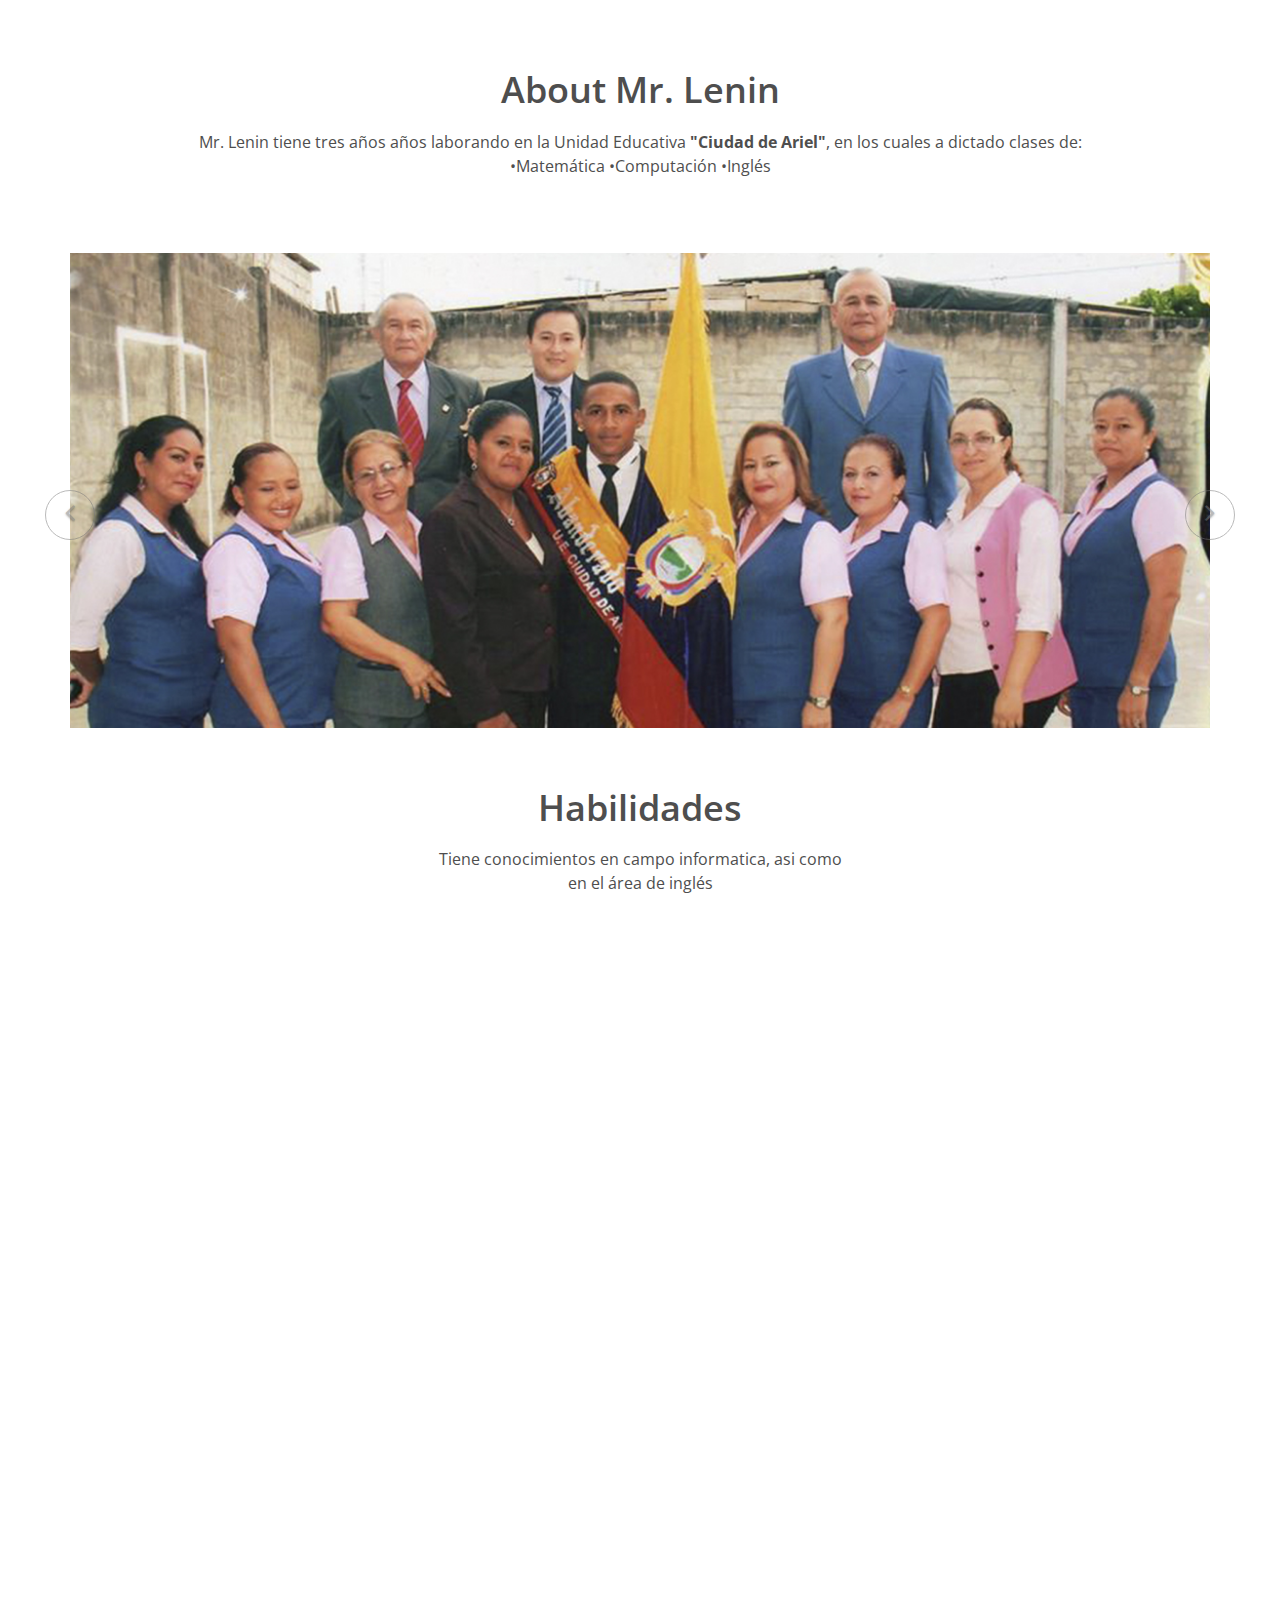
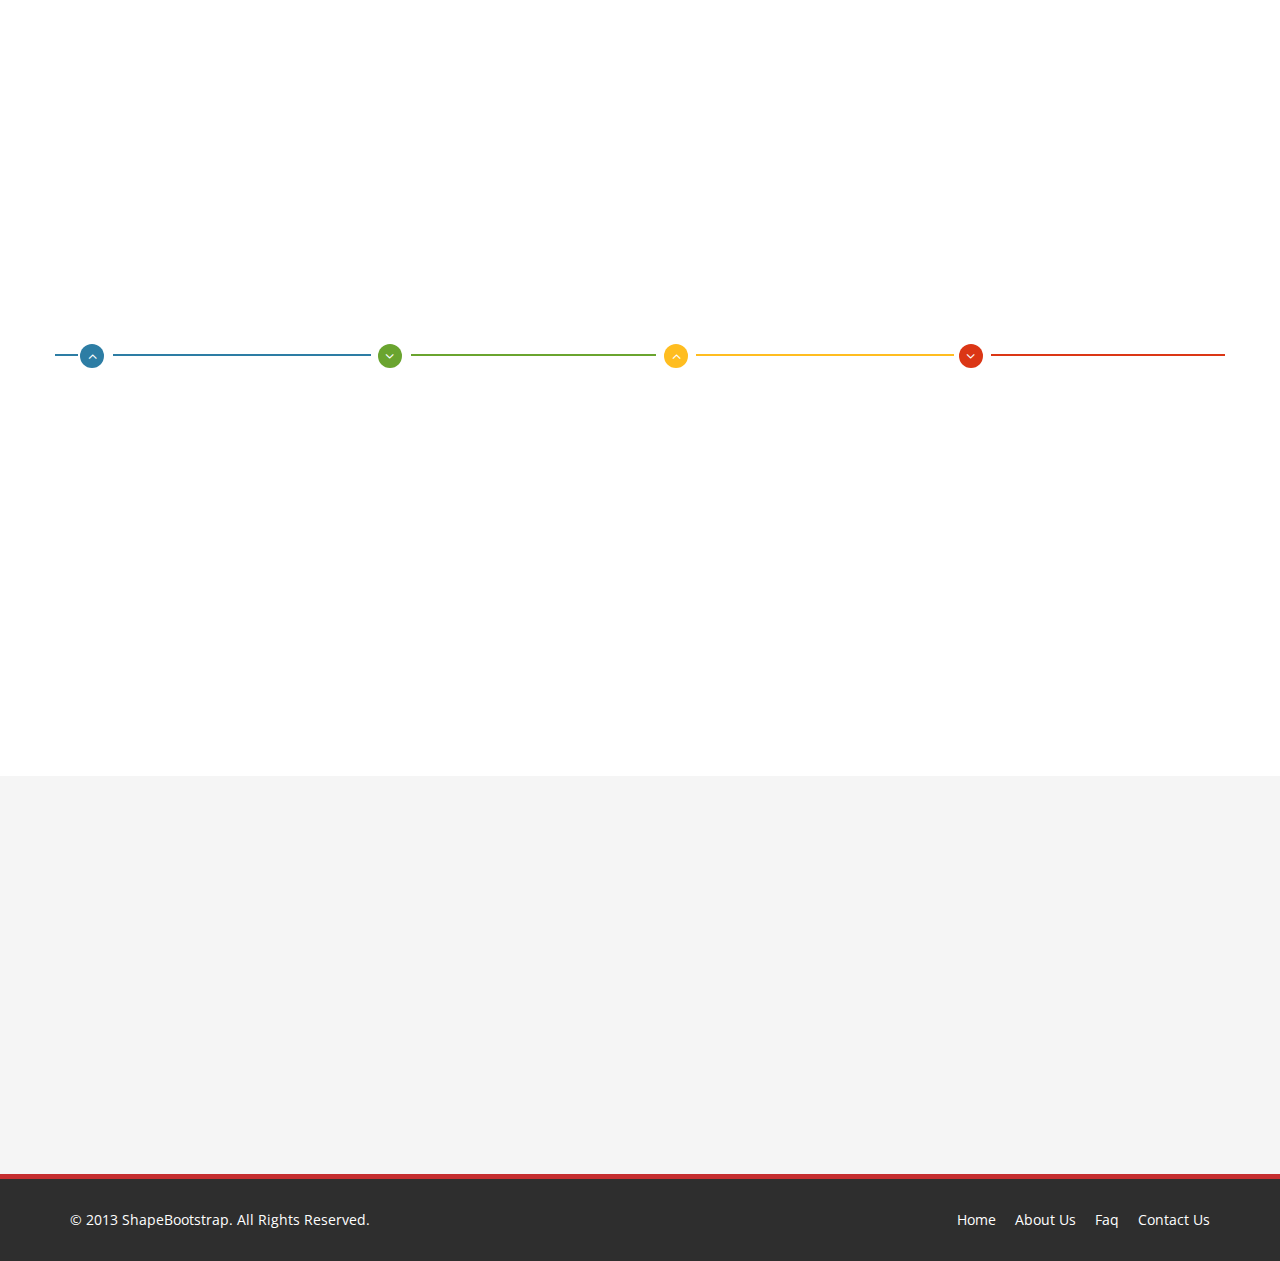
==== about-us - copia.html @ f40ecd1c "about me" ====
<!DOCTYPE html>
<html lang="en">
<head>
    <meta charset="utf-8">
    <meta name="viewport" content="width=device-width, initial-scale=1.0">
    <meta name="description" content="">
    <meta name="author" content="">
    <title>About Us | Corlate</title>
	
	<!-- core CSS -->
    <link href="css/bootstrap.min.css" rel="stylesheet">
    <link href="css/font-awesome.min.css" rel="stylesheet">
    <link href="css/prettyPhoto.css" rel="stylesheet">
    <link href="css/animate.min.css" rel="stylesheet">
	<link href="css/main.css" rel="stylesheet">
    <link href="css/responsive.css" rel="stylesheet">
	
    <!--[if lt IE 9]>
    <script src="js/html5shiv.js"></script>
    <script src="js/respond.min.js"></script>
    <![endif]-->       
    <link rel="shortcut icon" href="images/ico/favicon.ico">
    <link rel="apple-touch-icon-precomposed" sizes="144x144" href="images/ico/apple-touch-icon-144-precomposed.png">
    <link rel="apple-touch-icon-precomposed" sizes="114x114" href="images/ico/apple-touch-icon-114-precomposed.png">
    <link rel="apple-touch-icon-precomposed" sizes="72x72" href="images/ico/apple-touch-icon-72-precomposed.png">
    <link rel="apple-touch-icon-precomposed" href="images/ico/apple-touch-icon-57-precomposed.png">
</head><!--/head-->

<body>

    <header id="header">
        
	</header><!--/header-->

    <section id="about-us">
        <div class="container">
			<div class="center wow fadeInDown">
				<h2>About Mr. Lenin</h2>
				<p class="lead">Mr. Lenin tiene tres años años laborando en la Unidad Educativa <b>"Ciudad de Ariel"</b>, en los cuales a dictado clases de:  <br> •Matemática   •Computación   •Inglés </p>  
			</div>
			
			<!-- about us slider -->
			<div id="about-slider">
				<div id="carousel-slider" class="carousel slide" data-ride="carousel">
					<!-- Indicators -->
				  	<ol class="carousel-indicators visible-xs">
					    <li data-target="#carousel-slider" data-slide-to="0" class="active"></li>
					    <li data-target="#carousel-slider" data-slide-to="1"></li>
					    <li data-target="#carousel-slider" data-slide-to="2"></li>
				  	</ol>

					<div class="carousel-inner">
						<div class="item active">
							<img src="images/ariel1.jpg" class="img-responsive" alt=""> 
					   </div>
					   <div class="item">
							<img src="images/ariel2.jpg" class="img-responsive" alt=""> 
					   </div> 
					   <div class="item">
							<img src="images/ariel3.jpg" class="img-responsive" alt=""> 
					   </div> 
					</div>
					
					<a class="left carousel-control hidden-xs" href="#carousel-slider" data-slide="prev">
						<i class="fa fa-angle-left"></i> 
					</a>
					
					<a class=" right carousel-control hidden-xs"href="#carousel-slider" data-slide="next">
						<i class="fa fa-angle-right"></i> 
					</a>
				</div> <!--/#carousel-slider-->
			</div><!--/#about-slider-->
			
			
			<!-- habilidades -->
			<div class="skill-wrap clearfix">
			
				<div class="center wow fadeInDown">
					<h2>Habilidades</h2>
					<p class="lead">Tiene conocimientos en campo informatica, asi como  <br> en el área de inglés</p>
				</div>
				
				<div class="row">
		
					<div class="col-sm-3">
						<div class="sinlge-skill wow fadeInDown" data-wow-duration="1000ms" data-wow-delay="300ms">
							<div class="joomla-skill">                                   
								<p><em>70%</em></p>
								<p>Programación</p>
							</div>
						</div>
					</div>
					
					 <div class="col-sm-3">
						<div class="sinlge-skill wow fadeInDown" data-wow-duration="1000ms" data-wow-delay="600ms">
							<div class="html-skill">                                  
								<p><em>85%</em></p>
								<p>Inglés Basíco</p>
							</div>
						</div>
					</div>
					
					<div class="col-sm-3">
						<div class="sinlge-skill wow fadeInDown" data-wow-duration="1000ms" data-wow-delay="900ms">
							<div class="css-skill">                                    
								<p><em>60%</em></p>
								<p>CSS</p>
							</div>
						</div>
					</div>
					
					 <div class="col-sm-3">
						<div class="sinlge-skill wow fadeInDown" data-wow-duration="1000ms" data-wow-delay="1200ms">
							<div class="wp-skill">
								<p><em>80%</em></p>
								<p>Office</p>                                     
							</div>
						</div>
					</div>
					
				</div>
	
            </div><!--/.our-skill-->
			

			<!-- our-team -->
			<div class="team">
				<div class="center wow fadeInDown">
					<h2>Estudios Realizados</h2>
					<p class="lead">La primaria la culmino en la escuela fiscal, "Nidia Jaramillo" <br> Los estudios de  secundaria los termino en el colegio particular "Monseñor Hugolino de Ostia"</p><br> ademas..
				</div>

				<div class="row clearfix">
					<div class="col-md-4 col-sm-6">	
						<div class="single-profile-top wow fadeInDown" data-wow-duration="1000ms" data-wow-delay="300ms">
							<div class="media">
								<div class="pull-left">
									<a href="http://www.espol.edu.ec/" target="_blank"><img class="media-object" src="images/logo-espol.png" alt=""></a>
								</div>
								<div class="media-body">
									<h4>Estudia </h4>
									<h5>Licenciatura en Sistemas de la Informacion</h5>
									<ul class="tag clearfix">
										<li class="btn"><a href="http://www.espol.edu.ec/" target="_blank">Web</a></li>										
									</ul>
								</div>
							</div><!--/.media -->
							<p>El Ranking Quacquarelli Symonds (QS), califica a la ESPOL entre las Mejores Universidades de América Latina. </p><p>Webometrics en el 2013, ubica a la Espol en el Primer Lugar del Ranking de Universidades Ecuatorianas. En la publicación de Febrero del 2014, se ratifica la ESPOL liderando con el Primer Lugar en dicho Ranking.</p>
						</div>
					</div><!--/.col-lg-4 -->
					
					
					<div class="col-md-4 col-sm-6 col-md-offset-2">	
						<div class="single-profile-top wow fadeInDown" data-wow-duration="1000ms" data-wow-delay="300ms">
							<div class="media">
								<div class="pull-left">
									<a href="http://www.espe.edu.ec/portal/portal/main.do?sectionCode=118" target="_blank"><img class="media-object" src="images/espe.png" alt=""></a>
								</div>
								<div class="media-body">
									<h4>Curso en:</h4>
									<h5>ESPE</h5>
									<ul class="tag clearfix">
										<li class="btn"><a href="http://www.espe.edu.ec/portal/portal/main.do?sectionCode=118" target="_blank">Web</a></li>
										
									</ul>
									
								</div>
							</div><!--/.media -->
							<p>Obteniendo un certificado de AUXILIAR EN COMPUTACIÓN.</p> <p>La Universidad de las Fuerzas Armadas - ESPE (antes llamada Escuela Politécnica del Ejercito) es uno de los Centros de Educación Superior más prestigiosos del Ecuador, el Consejo Nacional de Evaluación y Acreditación de la Educación Superior del Ecuador (CONEA)</p>
						</div>
					</div><!--/.col-lg-4 -->					
				</div> <!--/.row -->
				<div class="row team-bar">
					<div class="first-one-arrow hidden-xs">
						<hr>
					</div>
					<div class="first-arrow hidden-xs">
						<hr> <i class="fa fa-angle-up"></i>
					</div>
					<div class="second-arrow hidden-xs">
						<hr> <i class="fa fa-angle-down"></i>
					</div>
					<div class="third-arrow hidden-xs">
						<hr> <i class="fa fa-angle-up"></i>
					</div>
					<div class="fourth-arrow hidden-xs">
						<hr> <i class="fa fa-angle-down"></i>
					</div>
				</div> <!--skill_border-->       

				<div class="row clearfix">   
					<div class="col-md-4 col-sm-6 col-md-offset-2">	
						<div class="single-profile-bottom wow fadeInUp" data-wow-duration="1000ms" data-wow-delay="600ms">
							<div class="media">
								<div class="pull-left">
									<a href="https://www.facebook.com/pages/CELC-Computer-and-English-Learning-Courses/1623794451178249?fref=ts" target="_blank"><img class="media-object" src="images/celc.jpg" alt=""></a>
								</div>

								<div class="media-body">
									<h4>Curso en:</h4>
									<h5>CELC</h5>								
									<ul class="social_icons">
										<li><a href="https://www.facebook.com/pages/CELC-Computer-and-English-Learning-Courses/1623794451178249?fref=ts" target="_blank"><i class="fa fa-facebook"></i></a></li>
									</ul>
								</div>
							</div><!--/.media -->
							<p>Obteniendo un certificado de AUXILIAR TÉCNICO EN COMPUTACIÓN..</p><p>CELC (Computer and English Learning Center) es tu centro de capacitación que ofrece cursos de cara al futuro laboral profesional</p>
						</div>
					</div>
					<div class="col-md-4 col-sm-6 col-md-offset-2">
						<div class="single-profile-bottom wow fadeInUp" data-wow-duration="1000ms" data-wow-delay="600ms">
							<div class="media">
								
								<div class="media-body">
									<h4>Curso en</h4>
									<h5>Seeds of Knowledge</h5>									
								</div>
							</div><!--/.media -->
							<p>EN los que aprobó dos cursos:</p>
							<p><li>TAKE OFF</li> <li>RISE</li></p>
							<p>El primero cuenta con 67 horas de Basic English Course (Curso de Inglés Basico) </p>
							<p>El segundo cuenta con 57 horas de Intermediate English Course (Curso de Inglés Intermedio)</p>

						</div>
					</div>
				</div>	<!--/.row-->
			</div><!--section-->
		</div><!--/.container-->
    </section><!--/about-us-->
	
    <section id="bottom">
        <div class="container wow fadeInDown" data-wow-duration="1000ms" data-wow-delay="600ms">
            <div class="row">
                <div class="col-md-3 col-sm-6">
                    <div class="widget">
                        <h3>Company</h3>
                        <ul>
                            <li><a href="#">About us</a></li>
                            <li><a href="#">We are hiring</a></li>
                            <li><a href="#">Meet the team</a></li>
                            <li><a href="#">Copyright</a></li>
                            <li><a href="#">Terms of use</a></li>
                            <li><a href="#">Privacy policy</a></li>
                            <li><a href="#">Contact us</a></li>
                        </ul>
                    </div>    
                </div><!--/.col-md-3-->

                <div class="col-md-3 col-sm-6">
                    <div class="widget">
                        <h3>Support</h3>
                        <ul>
                            <li><a href="#">Faq</a></li>
                            <li><a href="#">Blog</a></li>
                            <li><a href="#">Forum</a></li>
                            <li><a href="#">Documentation</a></li>
                            <li><a href="#">Refund policy</a></li>
                            <li><a href="#">Ticket system</a></li>
                            <li><a href="#">Billing system</a></li>
                        </ul>
                    </div>    
                </div><!--/.col-md-3-->

                <div class="col-md-3 col-sm-6">
                    <div class="widget">
                        <h3>Developers</h3>
                        <ul>
                            <li><a href="#">Web Development</a></li>
                            <li><a href="#">SEO Marketing</a></li>
                            <li><a href="#">Theme</a></li>
                            <li><a href="#">Development</a></li>
                            <li><a href="#">Email Marketing</a></li>
                            <li><a href="#">Plugin Development</a></li>
                            <li><a href="#">Article Writing</a></li>
                        </ul>
                    </div>    
                </div><!--/.col-md-3-->

                <div class="col-md-3 col-sm-6">
                    <div class="widget">
                        <h3>Our Partners</h3>
                        <ul>
                            <li><a href="#">Adipisicing Elit</a></li>
                            <li><a href="#">Eiusmod</a></li>
                            <li><a href="#">Tempor</a></li>
                            <li><a href="#">Veniam</a></li>
                            <li><a href="#">Exercitation</a></li>
                            <li><a href="#">Ullamco</a></li>
                            <li><a href="#">Laboris</a></li>
                        </ul>
                    </div>    
                </div><!--/.col-md-3-->
            </div>
        </div>
    </section><!--/#bottom-->

    <footer id="footer" class="midnight-blue">
        <div class="container">
            <div class="row">
                <div class="col-sm-6">
                    &copy; 2013 <a target="_blank" href="http://shapebootstrap.net/" title="Free Twitter Bootstrap WordPress Themes and HTML templates">ShapeBootstrap</a>. All Rights Reserved.
                </div>
                <div class="col-sm-6">
                    <ul class="pull-right">
                        <li><a href="#">Home</a></li>
                        <li><a href="#">About Us</a></li>
                        <li><a href="#">Faq</a></li>
                        <li><a href="#">Contact Us</a></li>
                    </ul>
                </div>
            </div>
        </div>
    </footer><!--/#footer-->
    

    <script src="js/jquery.js"></script>
    <script type="text/javascript">
        $('.carousel').carousel()
    </script>
    <script src="js/bootstrap.min.js"></script>
    <script src="js/jquery.prettyPhoto.js"></script>
    <script src="js/jquery.isotope.min.js"></script>
    <script src="js/main.js"></script>
    <script src="js/wow.min.js"></script>
</body>
</html>
---- css/prettyPhoto.css ----
div.pp_default .pp_top,div.pp_default .pp_top .pp_middle,div.pp_default .pp_top .pp_left,div.pp_default .pp_top .pp_right,div.pp_default .pp_bottom,div.pp_default .pp_bottom .pp_left,div.pp_default .pp_bottom .pp_middle,div.pp_default .pp_bottom .pp_right{height:13px}
div.pp_default .pp_top .pp_left{background:url(../images/prettyPhoto/default/sprite.png) -78px -93px no-repeat}
div.pp_default .pp_top .pp_middle{background:url(../images/prettyPhoto/default/sprite_x.png) top left repeat-x}
div.pp_default .pp_top .pp_right{background:url(../images/prettyPhoto/default/sprite.png) -112px -93px no-repeat}
div.pp_default .pp_content .ppt{color:#f8f8f8}
div.pp_default .pp_content_container .pp_left{background:url(../images/prettyPhoto/default/sprite_y.png) -7px 0 repeat-y;padding-left:13px}
div.pp_default .pp_content_container .pp_right{background:url(../images/prettyPhoto/default/sprite_y.png) top right repeat-y;padding-right:13px}
div.pp_default .pp_next:hover{background:url(../images/prettyPhoto/default/sprite_next.png) center right no-repeat;cursor:pointer}
div.pp_default .pp_previous:hover{background:url(../images/prettyPhoto/default/sprite_prev.png) center left no-repeat;cursor:pointer}
div.pp_default .pp_expand{background:url(../images/prettyPhoto/default/sprite.png) 0 -29px no-repeat;cursor:pointer;width:28px;height:28px}
div.pp_default .pp_expand:hover{background:url(../images/prettyPhoto/default/sprite.png) 0 -56px no-repeat;cursor:pointer}
div.pp_default .pp_contract{background:url(../images/prettyPhoto/default/sprite.png) 0 -84px no-repeat;cursor:pointer;width:28px;height:28px}
div.pp_default .pp_contract:hover{background:url(../images/prettyPhoto/default/sprite.png) 0 -113px no-repeat;cursor:pointer}
div.pp_default .pp_close{width:30px;height:30px;background:url(../images/prettyPhoto/default/sprite.png) 2px 1px no-repeat;cursor:pointer}
div.pp_default .pp_gallery ul li a{background:url(../images/prettyPhoto/default/default_thumb.png) center center #f8f8f8;border:1px solid #aaa}
div.pp_default .pp_social{margin-top:7px}
div.pp_default .pp_gallery a.pp_arrow_previous,div.pp_default .pp_gallery a.pp_arrow_next{position:static;left:auto}
div.pp_default .pp_nav .pp_play,div.pp_default .pp_nav .pp_pause{background:url(../images/prettyPhoto/default/sprite.png) -51px 1px no-repeat;height:30px;width:30px}
div.pp_default .pp_nav .pp_pause{background-position:-51px -29px}
div.pp_default a.pp_arrow_previous,div.pp_default a.pp_arrow_next{background:url(../images/prettyPhoto/default/sprite.png) -31px -3px no-repeat;height:20px;width:20px;margin:4px 0 0}
div.pp_default a.pp_arrow_next{left:52px;background-position:-82px -3px}
div.pp_default .pp_content_container .pp_details{margin-top:5px}
div.pp_default .pp_nav{clear:none;height:30px;width:110px;position:relative}
div.pp_default .pp_nav .currentTextHolder{font-family:Georgia;font-style:italic;color:#999;font-size:11px;left:75px;line-height:25px;position:absolute;top:2px;margin:0;padding:0 0 0 10px}
div.pp_default .pp_close:hover,div.pp_default .pp_nav .pp_play:hover,div.pp_default .pp_nav .pp_pause:hover,div.pp_default .pp_arrow_next:hover,div.pp_default .pp_arrow_previous:hover{opacity:0.7}
div.pp_default .pp_description{font-size:11px;font-weight:700;line-height:14px;margin:5px 50px 5px 0}
div.pp_default .pp_bottom .pp_left{background:url(../images/prettyPhoto/default/sprite.png) -78px -127px no-repeat}
div.pp_default .pp_bottom .pp_middle{background:url(../images/prettyPhoto/default/sprite_x.png) bottom left repeat-x}
div.pp_default .pp_bottom .pp_right{background:url(../images/prettyPhoto/default/sprite.png) -112px -127px no-repeat}
div.pp_default .pp_loaderIcon{background:url(../images/prettyPhoto/default/loader.gif) center center no-repeat}
div.light_rounded .pp_top .pp_left{background:url(../images/prettyPhoto/light_rounded/sprite.png) -88px -53px no-repeat}
div.light_rounded .pp_top .pp_right{background:url(../images/prettyPhoto/light_rounded/sprite.png) -110px -53px no-repeat}
div.light_rounded .pp_next:hover{background:url(../images/prettyPhoto/light_rounded/btnNext.png) center right no-repeat;cursor:pointer}
div.light_rounded .pp_previous:hover{background:url(../images/prettyPhoto/light_rounded/btnPrevious.png) center left no-repeat;cursor:pointer}
div.light_rounded .pp_expand{background:url(../images/prettyPhoto/light_rounded/sprite.png) -31px -26px no-repeat;cursor:pointer}
div.light_rounded .pp_expand:hover{background:url(../images/prettyPhoto/light_rounded/sprite.png) -31px -47px no-repeat;cursor:pointer}
div.light_rounded .pp_contract{background:url(../images/prettyPhoto/light_rounded/sprite.png) 0 -26px no-repeat;cursor:pointer}
div.light_rounded .pp_contract:hover{background:url(../images/prettyPhoto/light_rounded/sprite.png) 0 -47px no-repeat;cursor:pointer}
div.light_rounded .pp_close{width:75px;height:22px;background:url(../images/prettyPhoto/light_rounded/sprite.png) -1px -1px no-repeat;cursor:pointer}
div.light_rounded .pp_nav .pp_play{background:url(../images/prettyPhoto/light_rounded/sprite.png) -1px -100px no-repeat;height:15px;width:14px}
div.light_rounded .pp_nav .pp_pause{background:url(../images/prettyPhoto/light_rounded/sprite.png) -24px -100px no-repeat;height:15px;width:14px}
div.light_rounded .pp_arrow_previous{background:url(../images/prettyPhoto/light_rounded/sprite.png) 0 -71px no-repeat}
div.light_rounded .pp_arrow_next{background:url(../images/prettyPhoto/light_rounded/sprite.png) -22px -71px no-repeat}
div.light_rounded .pp_bottom .pp_left{background:url(../images/prettyPhoto/light_rounded/sprite.png) -88px -80px no-repeat}
div.light_rounded .pp_bottom .pp_right{background:url(../images/prettyPhoto/light_rounded/sprite.png) -110px -80px no-repeat}
div.dark_rounded .pp_top .pp_left{background:url(../images/prettyPhoto/dark_rounded/sprite.png) -88px -53px no-repeat}
div.dark_rounded .pp_top .pp_right{background:url(../images/prettyPhoto/dark_rounded/sprite.png) -110px -53px no-repeat}
div.dark_rounded .pp_content_container .pp_left{background:url(../images/prettyPhoto/dark_rounded/contentPattern.png) top left repeat-y}
div.dark_rounded .pp_content_container .pp_right{background:url(../images/prettyPhoto/dark_rounded/contentPattern.png) top right repeat-y}
div.dark_rounded .pp_next:hover{background:url(../images/prettyPhoto/dark_rounded/btnNext.png) center right no-repeat;cursor:pointer}
div.dark_rounded .pp_previous:hover{background:url(../images/prettyPhoto/dark_rounded/btnPrevious.png) center left no-repeat;cursor:pointer}
div.dark_rounded .pp_expand{background:url(../images/prettyPhoto/dark_rounded/sprite.png) -31px -26px no-repeat;cursor:pointer}
div.dark_rounded .pp_expand:hover{background:url(../images/prettyPhoto/dark_rounded/sprite.png) -31px -47px no-repeat;cursor:pointer}
div.dark_rounded .pp_contract{background:url(../images/prettyPhoto/dark_rounded/sprite.png) 0 -26px no-repeat;cursor:pointer}
div.dark_rounded .pp_contract:hover{background:url(../images/prettyPhoto/dark_rounded/sprite.png) 0 -47px no-repeat;cursor:pointer}
div.dark_rounded .pp_close{width:75px;height:22px;background:url(../images/prettyPhoto/dark_rounded/sprite.png) -1px -1px no-repeat;cursor:pointer}
div.dark_rounded .pp_description{margin-right:85px;color:#fff}
div.dark_rounded .pp_nav .pp_play{background:url(../images/prettyPhoto/dark_rounded/sprite.png) -1px -100px no-repeat;height:15px;width:14px}
div.dark_rounded .pp_nav .pp_pause{background:url(../images/prettyPhoto/dark_rounded/sprite.png) -24px -100px no-repeat;height:15px;width:14px}
div.dark_rounded .pp_arrow_previous{background:url(../images/prettyPhoto/dark_rounded/sprite.png) 0 -71px no-repeat}
div.dark_rounded .pp_arrow_next{background:url(../images/prettyPhoto/dark_rounded/sprite.png) -22px -71px no-repeat}
div.dark_rounded .pp_bottom .pp_left{background:url(../images/prettyPhoto/dark_rounded/sprite.png) -88px -80px no-repeat}
div.dark_rounded .pp_bottom .pp_right{background:url(../images/prettyPhoto/dark_rounded/sprite.png) -110px -80px no-repeat}
div.dark_rounded .pp_loaderIcon{background:url(../images/prettyPhoto/dark_rounded/loader.gif) center center no-repeat}
div.dark_square .pp_left,div.dark_square .pp_middle,div.dark_square .pp_right,div.dark_square .pp_content{background:#000}
div.dark_square .pp_description{color:#fff;margin:0 85px 0 0}
div.dark_square .pp_loaderIcon{background:url(../images/prettyPhoto/dark_square/loader.gif) center center no-repeat}
div.dark_square .pp_expand{background:url(../images/prettyPhoto/dark_square/sprite.png) -31px -26px no-repeat;cursor:pointer}
div.dark_square .pp_expand:hover{background:url(../images/prettyPhoto/dark_square/sprite.png) -31px -47px no-repeat;cursor:pointer}
div.dark_square .pp_contract{background:url(../images/prettyPhoto/dark_square/sprite.png) 0 -26px no-repeat;cursor:pointer}
div.dark_square .pp_contract:hover{background:url(../images/prettyPhoto/dark_square/sprite.png) 0 -47px no-repeat;cursor:pointer}
div.dark_square .pp_close{width:75px;height:22px;background:url(../images/prettyPhoto/dark_square/sprite.png) -1px -1px no-repeat;cursor:pointer}
div.dark_square .pp_nav{clear:none}
div.dark_square .pp_nav .pp_play{background:url(../images/prettyPhoto/dark_square/sprite.png) -1px -100px no-repeat;height:15px;width:14px}
div.dark_square .pp_nav .pp_pause{background:url(../images/prettyPhoto/dark_square/sprite.png) -24px -100px no-repeat;height:15px;width:14px}
div.dark_square .pp_arrow_previous{background:url(../images/prettyPhoto/dark_square/sprite.png) 0 -71px no-repeat}
div.dark_square .pp_arrow_next{background:url(../images/prettyPhoto/dark_square/sprite.png) -22px -71px no-repeat}
div.dark_square .pp_next:hover{background:url(../images/prettyPhoto/dark_square/btnNext.png) center right no-repeat;cursor:pointer}
div.dark_square .pp_previous:hover{background:url(../images/prettyPhoto/dark_square/btnPrevious.png) center left no-repeat;cursor:pointer}
div.light_square .pp_expand{background:url(../images/prettyPhoto/light_square/sprite.png) -31px -26px no-repeat;cursor:pointer}
div.light_square .pp_expand:hover{background:url(../images/prettyPhoto/light_square/sprite.png) -31px -47px no-repeat;cursor:pointer}
div.light_square .pp_contract{background:url(../images/prettyPhoto/light_square/sprite.png) 0 -26px no-repeat;cursor:pointer}
div.light_square .pp_contract:hover{background:url(../images/prettyPhoto/light_square/sprite.png) 0 -47px no-repeat;cursor:pointer}
div.light_square .pp_close{width:75px;height:22px;background:url(../images/prettyPhoto/light_square/sprite.png) -1px -1px no-repeat;cursor:pointer}
div.light_square .pp_nav .pp_play{background:url(../images/prettyPhoto/light_square/sprite.png) -1px -100px no-repeat;height:15px;width:14px}
div.light_square .pp_nav .pp_pause{background:url(../images/prettyPhoto/light_square/sprite.png) -24px -100px no-repeat;height:15px;width:14px}
div.light_square .pp_arrow_previous{background:url(../images/prettyPhoto/light_square/sprite.png) 0 -71px no-repeat}
div.light_square .pp_arrow_next{background:url(../images/prettyPhoto/light_square/sprite.png) -22px -71px no-repeat}
div.light_square .pp_next:hover{background:url(../images/prettyPhoto/light_square/btnNext.png) center right no-repeat;cursor:pointer}
div.light_square .pp_previous:hover{background:url(../images/prettyPhoto/light_square/btnPrevious.png) center left no-repeat;cursor:pointer}
div.facebook .pp_top .pp_left{background:url(../images/prettyPhoto/facebook/sprite.png) -88px -53px no-repeat}
div.facebook .pp_top .pp_middle{background:url(../images/prettyPhoto/facebook/contentPatternTop.png) top left repeat-x}
div.facebook .pp_top .pp_right{background:url(../images/prettyPhoto/facebook/sprite.png) -110px -53px no-repeat}
div.facebook .pp_content_container .pp_left{background:url(../images/prettyPhoto/facebook/contentPatternLeft.png) top left repeat-y}
div.facebook .pp_content_container .pp_right{background:url(../images/prettyPhoto/facebook/contentPatternRight.png) top right repeat-y}
div.facebook .pp_expand{background:url(../images/prettyPhoto/facebook/sprite.png) -31px -26px no-repeat;cursor:pointer}
div.facebook .pp_expand:hover{background:url(../images/prettyPhoto/facebook/sprite.png) -31px -47px no-repeat;cursor:pointer}
div.facebook .pp_contract{background:url(../images/prettyPhoto/facebook/sprite.png) 0 -26px no-repeat;cursor:pointer}
div.facebook .pp_contract:hover{background:url(../images/prettyPhoto/facebook/sprite.png) 0 -47px no-repeat;cursor:pointer}
div.facebook .pp_close{width:22px;height:22px;background:url(../images/prettyPhoto/facebook/sprite.png) -1px -1px no-repeat;cursor:pointer}
div.facebook .pp_description{margin:0 37px 0 0}
div.facebook .pp_loaderIcon{background:url(../images/prettyPhoto/facebook/loader.gif) center center no-repeat}
div.facebook .pp_arrow_previous{background:url(../images/prettyPhoto/facebook/sprite.png) 0 -71px no-repeat;height:22px;margin-top:0;width:22px}
div.facebook .pp_arrow_previous.disabled{background-position:0 -96px;cursor:default}
div.facebook .pp_arrow_next{background:url(../images/prettyPhoto/facebook/sprite.png) -32px -71px no-repeat;height:22px;margin-top:0;width:22px}
div.facebook .pp_arrow_next.disabled{background-position:-32px -96px;cursor:default}
div.facebook .pp_nav{margin-top:0}
div.facebook .pp_nav p{font-size:15px;padding:0 3px 0 4px}
div.facebook .pp_nav .pp_play{background:url(../images/prettyPhoto/facebook/sprite.png) -1px -123px no-repeat;height:22px;width:22px}
div.facebook .pp_nav .pp_pause{background:url(../images/prettyPhoto/facebook/sprite.png) -32px -123px no-repeat;height:22px;width:22px}
div.facebook .pp_next:hover{background:url(../images/prettyPhoto/facebook/btnNext.png) center right no-repeat;cursor:pointer}
div.facebook .pp_previous:hover{background:url(../images/prettyPhoto/facebook/btnPrevious.png) center left no-repeat;cursor:pointer}
div.facebook .pp_bottom .pp_left{background:url(../images/prettyPhoto/facebook/sprite.png) -88px -80px no-repeat}
div.facebook .pp_bottom .pp_middle{background:url(../images/prettyPhoto/facebook/contentPatternBottom.png) top left repeat-x}
div.facebook .pp_bottom .pp_right{background:url(../images/prettyPhoto/facebook/sprite.png) -110px -80px no-repeat}
div.pp_pic_holder a:focus{outline:none}
div.pp_overlay{background:#000;display:none;left:0;position:absolute;top:0;width:100%;z-index:9500}
div.pp_pic_holder{display:none;position:absolute;width:100px;z-index:10000}
.pp_content{height:40px;min-width:40px}
* html .pp_content{width:40px}
.pp_content_container{position:relative;text-align:left;width:100%}
.pp_content_container .pp_left{padding-left:20px}
.pp_content_container .pp_right{padding-right:20px}
.pp_content_container .pp_details{float:left;margin:10px 0 2px}
.pp_description{display:none;margin:0}
.pp_social{float:left;margin:0}
.pp_social .facebook{float:left;margin-left:5px;width:55px;overflow:hidden}
.pp_social .twitter{float:left}
.pp_nav{clear:right;float:left;margin:3px 10px 0 0}
.pp_nav p{float:left;white-space:nowrap;margin:2px 4px}
.pp_nav .pp_play,.pp_nav .pp_pause{float:left;margin-right:4px;text-indent:-10000px}
a.pp_arrow_previous,a.pp_arrow_next{display:block;float:left;height:15px;margin-top:3px;overflow:hidden;text-indent:-10000px;width:14px}
.pp_hoverContainer{position:absolute;top:0;width:100%;z-index:2000}
.pp_gallery{display:none;left:50%;margin-top:-50px;position:absolute;z-index:10000}
.pp_gallery div{float:left;overflow:hidden;position:relative}
.pp_gallery ul{float:left;height:35px;position:relative;white-space:nowrap;margin:0 0 0 5px;padding:0}
.pp_gallery ul a{border:1px rgba(0,0,0,0.5) solid;display:block;float:left;height:33px;overflow:hidden}
.pp_gallery ul a img{border:0}
.pp_gallery li{display:block;float:left;margin:0 5px 0 0;padding:0}
.pp_gallery li.default a{background:url(../images/prettyPhoto/facebook/default_thumbnail.gif) 0 0 no-repeat;display:block;height:33px;width:50px}
.pp_gallery .pp_arrow_previous,.pp_gallery .pp_arrow_next{margin-top:7px!important}
a.pp_next{background:url(../images/prettyPhoto/light_rounded/btnNext.png) 10000px 10000px no-repeat;display:block;float:right;height:100%;text-indent:-10000px;width:49%}
a.pp_previous{background:url(../images/prettyPhoto/light_rounded/btnNext.png) 10000px 10000px no-repeat;display:block;float:left;height:100%;text-indent:-10000px;width:49%}
a.pp_expand,a.pp_contract{cursor:pointer;display:none;height:20px;position:absolute;right:30px;text-indent:-10000px;top:10px;width:20px;z-index:20000}
a.pp_close{position:absolute;right:0;top:0;display:block;line-height:22px;text-indent:-10000px}
.pp_loaderIcon{display:block;height:24px;left:50%;position:absolute;top:50%;width:24px;margin:-12px 0 0 -12px}
#pp_full_res{line-height:1!important}
#pp_full_res .pp_inline{text-align:left}
#pp_full_res .pp_inline p{margin:0 0 15px}
div.ppt{color:#fff;display:none;font-size:17px;z-index:9999;margin:0 0 5px 15px}
div.pp_default .pp_content,div.light_rounded .pp_content{background-color:#fff}
div.pp_default #pp_full_res .pp_inline,div.light_rounded .pp_content .ppt,div.light_rounded #pp_full_res .pp_inline,div.light_square .pp_content .ppt,div.light_square #pp_full_res .pp_inline,div.facebook .pp_content .ppt,div.facebook #pp_full_res .pp_inline{color:#000}
div.pp_default .pp_gallery ul li a:hover,div.pp_default .pp_gallery ul li.selected a,.pp_gallery ul a:hover,.pp_gallery li.selected a{border-color:#fff}
div.pp_default .pp_details,div.light_rounded .pp_details,div.dark_rounded .pp_details,div.dark_square .pp_details,div.light_square .pp_details,div.facebook .pp_details{position:relative}
div.light_rounded .pp_top .pp_middle,div.light_rounded .pp_content_container .pp_left,div.light_rounded .pp_content_container .pp_right,div.light_rounded .pp_bottom .pp_middle,div.light_square .pp_left,div.light_square .pp_middle,div.light_square .pp_right,div.light_square .pp_content,div.facebook .pp_content{background:#fff}
div.light_rounded .pp_description,div.light_square .pp_description{margin-right:85px}
div.light_rounded .pp_gallery a.pp_arrow_previous,div.light_rounded .pp_gallery a.pp_arrow_next,div.dark_rounded .pp_gallery a.pp_arrow_previous,div.dark_rounded .pp_gallery a.pp_arrow_next,div.dark_square .pp_gallery a.pp_arrow_previous,div.dark_square .pp_gallery a.pp_arrow_next,div.light_square .pp_gallery a.pp_arrow_previous,div.light_square .pp_gallery a.pp_arrow_next{margin-top:12px!important}
div.light_rounded .pp_arrow_previous.disabled,div.dark_rounded .pp_arrow_previous.disabled,div.dark_square .pp_arrow_previous.disabled,div.light_square .pp_arrow_previous.disabled{background-position:0 -87px;cursor:default}
div.light_rounded .pp_arrow_next.disabled,div.dark_rounded .pp_arrow_next.disabled,div.dark_square .pp_arrow_next.disabled,div.light_square .pp_arrow_next.disabled{background-position:-22px -87px;cursor:default}
div.light_rounded .pp_loaderIcon,div.light_square .pp_loaderIcon{background:url(../images/prettyPhoto/light_rounded/loader.gif) center center no-repeat}
div.dark_rounded .pp_top .pp_middle,div.dark_rounded .pp_content,div.dark_rounded .pp_bottom .pp_middle{background:url(../images/prettyPhoto/dark_rounded/contentPattern.png) top left repeat}
div.dark_rounded .currentTextHolder,div.dark_square .currentTextHolder{color:#c4c4c4}
div.dark_rounded #pp_full_res .pp_inline,div.dark_square #pp_full_res .pp_inline{color:#fff}
.pp_top,.pp_bottom{height:20px;position:relative}
* html .pp_top,* html .pp_bottom{padding:0 20px}
.pp_top .pp_left,.pp_bottom .pp_left{height:20px;left:0;position:absolute;width:20px}
.pp_top .pp_middle,.pp_bottom .pp_middle{height:20px;left:20px;position:absolute;right:20px}
* html .pp_top .pp_middle,* html .pp_bottom .pp_middle{left:0;position:static}
.pp_top .pp_right,.pp_bottom .pp_right{height:20px;left:auto;position:absolute;right:0;top:0;width:20px}
.pp_fade,.pp_gallery li.default a img{display:none}
---- css/main.css ----
@import url(http://fonts.googleapis.com/css?family=Open+Sans:300italic,400italic,600italic,700italic,800italic,400,600,700,300,800);


/*************************
*******Typography******
**************************/

body {
  background: #fff;
  font-family: 'Open Sans', sans-serif;
  color:#4e4e4e;
  line-height: 22px;
}

h1,
h2,
h3,
h4,
h5,
h6 {
  font-weight: 600; 
  font-family: 'Open Sans', sans-serif;
  color:#4e4e4e;
}

h1{
  font-size: 36px;
  color:#fff;
}

h2{
  font-size: 20px;
}

h3{
  font-size: 16px;
  color: #787878;
  font-weight: 400;
  line-height: 24px;
}

h4{
  font-size: 16px;
}

a {
  color: #c52d2f;
  -webkit-transition: color 300ms, background-color 300ms;
  -moz-transition: color 300ms, background-color 300ms;
  -o-transition:  color 300ms, background-color 300ms;
  transition:  color 300ms, background-color 300ms;
}

a:hover, a:focus {
  color: #d43133;
}

hr {
  border-top: 1px solid #e5e5e5;
  border-bottom: 1px solid #fff;
}


.btn-primary {
  padding: 8px 20px;
  background: #c52d2f;
  color: #fff;
  border-radius: 4px;
  border:none;
  margin-top: 10px;
}


.btn-primary:hover, 
.btn-primary:focus{
  background: #c52d2f;
  outline: none;
  box-shadow: none;
} 

.btn-transparent {
  border: 3px solid #fff;
  background: transparent;
  color: #fff;
}

.btn-transparent:hover {
  border-color: rgba(255, 255, 255, 0.5);
}

a:hover,
a:focus {
  color: #111;
  text-decoration: none;
  outline: none;
}

.dropdown-menu {
  margin-top: -1px;
  min-width: 180px;
}

.center h2{
  font-size: 36px;
  margin-top: 0;
  margin-bottom: 20px;
}

.media>.pull-left{
  margin-right: 20px;
}

.media>.pull-right{
  margin-left: 20px;
}

body > section {
  padding: 70px 0;
}

.center {
  text-align: center;
  padding-bottom: 55px;
}

.scaleIn {
  -webkit-animation-name: scaleIn;
  animation-name: scaleIn;
}

.lead{
  font-size: 16px;
  line-height: 24px;
  font-weight: 400;
}

.transparent-bg {
  background-color: transparent !important;
  margin-bottom: 0;
}

@-webkit-keyframes scaleIn {
  0% {
    opacity: 0;
    -webkit-transform: scale(0);
    transform: scale(0);
  }

  100% {
    opacity: 1;
    -webkit-transform: scale(1);
    transform: scale(1);
  }
}

@keyframes scaleIn {
  0% {
    opacity: 0;
    -webkit-transform: scale(0);
    -ms-transform: scale(0);
    transform: scale(0);
  }

  100% {
    opacity: 1;
    -webkit-transform: scale(1);
    -ms-transform: scale(1);
    transform: scale(1);
  }
}


/*************************
*******Header******
**************************/

#header .search{
  display: inline-block;
}

.navbar>.container .navbar-brand{
  margin-left: 0;
}

.top-bar {
  padding: 10px 0;
  background: #191919;
  border-bottom: 1px solid #222;
  line-height: 28px;
}

.top-number{
  color: #fff;
}

.top-number p{
  margin: 0
}

.social{
  text-align: right;
}

.social-share{
 display: inline-block;
 list-style: none;
 padding: 0;
 margin: 0;
}

ul.social-share li {
  display: inline-block;
}

ul.social-share li a {
  display: inline-block;
  color: #fff;
  background: #404040;
  width: 25px;
  height: 25px;
  line-height: 25px;
  text-align: center;
  border-radius: 2px;
}

ul.social-share li a:hover {
  background: #c52d2f;
  color: #fff;
}

.search i {
  color: #fff;
}

input.search-form{
  background: transparent;
  border: 0 none;
  width: 60px;
  padding: 0 10px;
  color: #FFF;
  -webkit-transition: all 400ms;
  -moz-transition: all 400ms;
  -ms-transition: all 400ms;
  -o-transition: all 400ms;
  transition: all 400ms;
}

input.search-form::-webkit-input-placeholder{
  color: transparent;
}

input.search-form:hover::-webkit-input-placeholder {
  color: #fff;
}

input.search-form:hover {
  width: 180px;
}

.navbar-brand {
  padding: 0;
  margin:0;
}

.navbar {
  border-radius: 0;
  margin-bottom: 0;
  background: #151515;
  padding: 15px 0;
  padding-bottom: 0;
}

 .navbar-nav{
  margin-top: 12px;
 }

.navbar-nav>li{
  margin-left: 35px;
  padding-bottom: 28px;
}

.navbar-inverse .navbar-nav > li > a {
  padding: 5px 12px;
  margin: 0;
  border-radius: 3px;
  color: #fff;
  line-height: 24px;
  display: inline-block;
}

.navbar-inverse .navbar-nav > li > a:hover{
	background-color: #c52d2f;
  color: #fff;
}

.navbar-inverse {
  border: none;
}

.navbar-inverse .navbar-brand {
  font-size: 36px;
  line-height: 50px;
  color: #fff;
}

.navbar-inverse .navbar-nav > .active > a,
.navbar-inverse .navbar-nav > .active > a:hover,
.navbar-inverse .navbar-nav > .active > a:focus,
.navbar-inverse .navbar-nav > .open > a,
.navbar-inverse .navbar-nav > .open > a:hover,
.navbar-inverse .navbar-nav > .open > a:focus {
  background-color: #c52d2f;
  color: #fff;
}

.navbar-inverse .navbar-nav .dropdown-menu {
  background-color: rgba(0,0,0,.85);
  -webkit-box-shadow: 0 3px 8px rgba(0, 0, 0, 0.125);
  -moz-box-shadow: 0 3px 8px rgba(0, 0, 0, 0.125);
  box-shadow: 0 3px 8px rgba(0, 0, 0, 0.125);
  border: 0;
  padding: 0;
  margin-top: 0;
  border-top: 0;
  border-radius: 0;
  left: 0;
}

.navbar-inverse .navbar-nav .dropdown-menu:before{
  position: absolute;
  top:0;
}

.navbar-inverse .navbar-nav .dropdown-menu > li > a {
  padding: 8px 15px;
  color: #fff;
}

.navbar-inverse .navbar-nav .dropdown-menu > li:hover > a,
.navbar-inverse .navbar-nav .dropdown-menu > li:focus > a,
.navbar-inverse .navbar-nav .dropdown-menu > li.active > a {
  background-color: #c52d2f;
  color: #fff;
}

.navbar-inverse .navbar-nav .dropdown-menu > li:last-child > a {
  border-radius: 0 0 3px 3px;
}

.navbar-inverse .navbar-nav .dropdown-menu > li.divider {
  background-color: transparent;
}

.navbar-inverse .navbar-collapse,
.navbar-inverse .navbar-form {
  border-top: 0;
  padding-bottom: 0;
}


/*************************
*******Home Page******
**************************/


#main-slider {
  position: relative;
}

.no-margin {
  margin: 0;
  padding: 0;
}

#main-slider .carousel .carousel-content {
  padding-left: 30px;
  margin-top: 150px;
}

#main-slider .carousel .slide-margin{
  margin-top: 140px;
}

#main-slider .carousel h2 {
  color: #fff;
}

#main-slider .carousel .btn-slide {
  padding: 8px 20px;
  background: #c52d2f;
  color: #fff;
  border-radius: 4px;
  margin-top: 25px;
  display: inline-block;
}

#main-slider .carousel .slider-img{
  text-align: right;
  position: absolute;
}


#main-slider .carousel .item {
  background-position: 50%;
  background-repeat: repeat;
  background-size: cover;
  left: 0 !important;
  opacity: 0;
  top: 0;
  position: absolute;
  width: 100%;
  display: block !important;
  height: 730px;
  -webkit-transition: opacity ease-in-out 500ms;
  -moz-transition: opacity ease-in-out 500ms;
  -o-transition: opacity ease-in-out 500ms;
  transition: opacity ease-in-out 500ms;
}

#main-slider .carousel .item:first-child {
  top: auto;
  position: relative;
}

#main-slider .carousel .item.active {
  opacity: 1;
  -webkit-transition: opacity ease-in-out 500ms;
  -moz-transition: opacity ease-in-out 500ms;
  -o-transition: opacity ease-in-out 500ms;
  transition: opacity ease-in-out 500ms;
  z-index: 1;
}

#main-slider .prev,
#main-slider .next {
  position: absolute;
  top: 50%;
  background-color: #c52d2f;
  color: #fff;
  display: inline-block;
  margin-top: -25px;
  height: 40px;
  line-height: 40px;
  width: 40px;
  line-height: 40px;
  text-align: center;
  border-radius: 4px;
  z-index: 5;
}

#main-slider .prev:hover,
#main-slider .next:hover {
  background-color: #000;
}

#main-slider .prev {
  left: 10px;
}

#main-slider .next {
  right: 10px;
}

#main-slider .carousel-indicators li {
  width: 20px;
  height: 20px;
  background-color: #fff;
  margin: 0 15px 0 0;
  position: relative;
}

#main-slider .carousel-indicators li:after {
  position: absolute;
  content: "";
  width: 24px;
  height: 24px;
  border-radius: 100%;
  background: rgba(0, 0, 0, 0);
  border: 1px solid #FFF;
  left: -3px;
  top: -3px;
}

#main-slider .carousel-indicators .active{
  width: 20px;
  height: 20px;
  background-color: #c52d2f;
   margin: 0 15px 0 0;
   border: 1px solid #c52d2f;
   position: relative;
}

#main-slider .carousel-indicators .active:after {
  position: absolute;
  content: "";
  width: 24px;
  height: 24px;
  border-radius: 100%;
  background: #c52d2f;
  border: 1px solid #c52d2f;
  left: -3px;
  top: -3px;
}

#main-slider .active .animation.animated-item-1 {
  -webkit-animation: fadeInUp 300ms linear 300ms both;
  -moz-animation: fadeInUp 300ms linear 300ms both;
  -o-animation: fadeInUp 300ms linear 300ms both;
  -ms-animation: fadeInUp 300ms linear 300ms both;
  animation: fadeInUp 300ms linear 300ms both;
}

#main-slider .active .animation.animated-item-2 {
  -webkit-animation: fadeInUp 300ms linear 600ms both;
  -moz-animation: fadeInUp 300ms linear 600ms both;
  -o-animation: fadeInUp 300ms linear 600ms both;
  -ms-animation: fadeInUp 300ms linear 600ms both;
  animation: fadeInUp 300ms linear 600ms both;
}

#main-slider .active .animation.animated-item-3 {
  -webkit-animation: fadeInUp 300ms linear 900ms both;
  -moz-animation: fadeInUp 300ms linear 900ms both;
  -o-animation: fadeInUp 300ms linear 900ms both;
  -ms-animation: fadeInUp 300ms linear 900ms both;
  animation: fadeInUp 300ms linear 900ms both;
}

#main-slider .active .animation.animated-item-4 {
  -webkit-animation: fadeInUp 300ms linear 1200ms both;
  -moz-animation: fadeInUp 300ms linear 1200ms both;
  -o-animation: fadeInUp 300ms linear 1200ms both;
  -ms-animation: fadeInUp 300ms linear 1200ms both;
  animation: fadeInUp 300ms linear 1200ms both;
}

#feature {
  background: #f2f2f2;
  padding-bottom: 40px;
}

.features{
  padding: 0;
}

.feature-wrap {
  margin-bottom: 35px;
  overflow: hidden;
}

.feature-wrap h2{
  margin-top: 10px;
}

.feature-wrap .pull-left {
  margin-right: 25px;
}

.feature-wrap i{
  font-size: 48px;
  height: 110px;
  width: 110px;
  margin: 3px;
  border-radius: 100%;
  line-height: 110px;
  text-align:center;
  background: #ffffff;
  color: #c52d2f;
  border: 3px solid #ffffff;
  box-shadow: inset 0 0 0 5px #f2f2f2;
  -webkit-box-shadow: inset 0 0 0 5px #f2f2f2;
  -webkit-transition: 500ms;
  -moz-transition: 500ms;
  -o-transition: 500ms;
  transition: 500ms;
  float: left;
  margin-right: 25px;
}

.feature-wrap i:hover {
  background: #c52d2f;
  color: #fff;
  box-shadow: inset 0 0 0 5px #c52d2f;
  -webkit-box-shadow: inset 0 0 0 5px #c52d2f;
  border: 3px solid #c52d2f;
}

#recent-works .col-xs-12.col-sm-4.col-md-3{
  padding: 0;
}

#recent-works{
    padding-bottom: 70px;
}

.recent-work-wrap {
  position: relative;
}

.recent-work-wrap img{
  width: 100%;
}

.recent-work-wrap .recent-work-inner{
  top: 0;
  background: transparent;
  opacity: .8;
  width: 100%;
  border-radius: 0;
  margin-bottom: 0;
}

.recent-work-wrap .recent-work-inner h3{
  margin: 10px 0;
}

.recent-work-wrap .recent-work-inner h3 a{
  font-size: 24px;
  color: #fff;
}

.recent-work-wrap .overlay {
  position: absolute;
  top: 0;
  left: 0;
  width: 100%;
  height: 100%;
  opacity: 0;
  border-radius: 0;
  background: #c52d2f;
  color: #fff;
  vertical-align: middle;
  -webkit-transition: opacity 500ms;
  -moz-transition: opacity 500ms;
  -o-transition: opacity 500ms;
  transition: opacity 500ms;  
  padding: 30px;
}

.recent-work-wrap .overlay .preview {
  bottom: 0;
  display: inline-block;
  height: 35px;
  line-height: 35px;
  border-radius: 0;
  background: transparent;
  text-align: center;
  color: #fff;
}

.recent-work-wrap:hover .overlay {
  opacity: 1;
}

#services {
  background: #000 url(../images/services/bg_services.png);
  background-size: cover;
}

#services .lead,
#services h2{
  color: #fff;
}

.services-wrap {
  padding: 40px 30px;
  background: #fff;
  border-radius: 4px;
  margin: 0 0 40px;
}

.services-wrap h3 {
  font-size: 20px;
  margin: 10px 0;
}

.services-wrap .pull-left {
  margin-right: 20px;
}

#middle {
  background: #f2f2f2;
}

.skill h2{
  margin-bottom: 25px;
}

.progress-wrap{
  position: relative;
}

.progress .color1,
.progress .color1 .bar-width{
  background: #2d7da4;
}

.progress .color2,
.progress .color2 .bar-width{
  background: #6aa42f;
}

.progress .color3,
.progress .color3 .bar-width{
  background: #ffcc33;
}

.progress .color4,
.progress .color4 .bar-width{
  background: #db3615;
}

.progress, 
.progress-bar {
  height: 15px;
  line-height: 15px;
  background: #e6e6e6;
  -webkit-box-shadow: none;
  -moz-box-shadow: none;
  box-shadow: none;
  border-radius: 0;
  overflow: visible;
  text-align: right;
}

.progress{
  position: relative;
}

.progress .bar-width{
  position: absolute;
  width: 40px;
  height: 20px;
  line-height: 20px;
  text-align: center;
  font-size: 12px;
  font-weight: 700;
  top: -30px;
  border-radius: 2px;
  margin-left: -30px;
}

.progress span{
  position: relative;
}

.progress span:before{
  content: " ";
  position: absolute;
  width: auto;
  height: auto;
  border-width: 8px 5px;
  border-style: solid;
  bottom: -15px;
  right: 8px;
}

.progress .color1 span:before{
  border-color: #2d7da4 transparent transparent transparent;
}

.progress .color2 span:before{
  border-color: #6aa42f transparent transparent transparent;
}

.progress .color3 span:before{
  border-color: #ffcc33 transparent transparent transparent;
}

.progress .color4 span:before{
  border-color: #db3615 transparent transparent transparent;
}

.accordion h2{
  margin-bottom: 25px;
}

.panel-default{
  border-color: transparent;
}

.panel-default>.panel-heading,
.panel{
  background-color: #e6e6e6; 
  border:0 none;
  box-shadow:none;
}

.panel-default>.panel-heading+.panel-collapse .panel-body{
  background: #fff;
  color: #858586;
}

.panel-body{
  padding: 20px 20px 10px;
}

.panel-group .panel+.panel{
  margin-top: 0;
  border-top: 1px solid #d9d9d9;
}

.panel-group .panel{
  border-radius: 0;
}

.panel-heading{
  border-radius: 0;
}

.panel-title>a{
  color: #4e4e4e;
}

.accordion-inner img{
  border-radius: 4px;
}

.accordion-inner h4{
  margin-top: 0;
}

.panel-heading.active{
  background: #1f1f20;
}

.panel-heading.active .panel-title>a{
  color:#fff;
}

a.accordion-toggle  i{
  width: 45px;
  line-height: 44px;
  font-size: 20px;
  margin-top: -10px;
  text-align: center;
  margin-right: -15px;
  background: #c9c9c9;
}

.panel-heading.active a.accordion-toggle i{
  background: #c52d2f;
  color: #fff;
}

.panel-heading.active a.accordion-toggle.collapsed i{
  background: #c52d2f;
  color: #fff;
}

.nav-tabs>li{
  margin-bottom: 0px;
  border-bottom: 1px solid #e6e6e6;
}

.nav-tabs{
  border-bottom: transparent;
  border-right: 1px solid #e6e6e6;
}

.nav-tabs>li>a {
  background: #f5f5f5;
  color: #666;
  border-radius: 0;
  border: 0 none;
  line-height: 24px;
  margin-right:0;
  padding: 13px 15px;
}

.nav-tabs li:last-child{
  border-bottom: 0 none;
} 

.nav-stacked>li+li{
  margin-top: 0;
}

.nav-tabs>li>a:hover{
  background: #1f1f20;
  color:#fff;
}

.nav-tabs>li.active>a, 
.nav-tabs>li.active>a:hover, 
.nav-tabs>li.active>a:focus {
  border: 0;
  color:#fff;
  background: #1f1f20;
  position: relative;
}

.nav-tabs>li.active>a:after {
  position: absolute;
  content:  "";
  width: auto;
  height: auto;
  border-style:solid;
  border-color: transparent transparent transparent #1f1f20;
  border-width: 25px 22px;
  right: -44px;
  top:0;
}

.tab-wrap{
  border:1px solid #e6e6e6;
  margin-bottom: 20px;
}

.tab-content{
  padding: 20px;
}

.tab-content h2{
  margin-top: 0;
}

.tab-content img{
  border-radius: 4px;
}

.testimonial h2{
  margin-top: 0;
}

.testimonial-inner {
  color:#858586;
  font-size: 14px;
}

.testimonial-inner .pull-left{
  border-right: 1px solid #e7e7e7;
  padding-right: 15px;
  position: relative;
}

.testimonial-inner .pull-left:after{
  content: "";
  position: absolute;
  width: 9px;
  height: 9px;
  top: 50%;
  margin-top: -5px;
  background: #FFF;
  -webkit-transform: rotate(45deg);
  border: 1px solid #e7e7e7;
  right: -5px;
  border-left: 0 none;
  border-bottom: 0 none;
}

#partner {
  background: url(../images/partners/partner_bg.png) 50% 50% no-repeat;
  background-size: cover;
}

#partner {
  color: #fff;
  text-align: center;
}

#partner h2, 
#partner h3 {
  color: #fff;
}

.partners ul {
  list-style: none;
  margin: 0;
  padding: 0;
}

.partners ul li{
  display: inline-block;
  float: left;
  width: 20%;
}

#conatcat-info{
  background: #fff url(../images/contact.png) no-repeat 90% 0;
  padding: 30px 0;
}

.contact-info i{
  width: 60px;
  height: 60px;
  font-size: 40px;
  line-height: 60px;
  color: #fff;
  background: #000;
  text-align: center;
  border-radius: 10px;
}

.contact-info h2{
  margin-top: 0;
  color: #000;
}

.contact-info{
  color:#000;
}

/*************************
********* About Us Page CSS ******
**************************/

.about-us {
  margin-top: 110px;
  margin-bottom: -110px;
}

.about-us h2, 
.skill_text h2 {
  color:#4e4e4e;
  font-size: 30px;
  font-weight: 600;
}

.about-us p {
  color:#4e4e4e;
}

#carousel-slider {
  position: relative;
}

#carousel-slider .carousel-indicators {
  bottom: -25px;
}

#carousel-slider .carousel-indicators li {
  border: 1px solid #ffbd20;
}

#carousel-slider a i {
  border: 1px solid #777;
  border-radius:50%;
  font-size: 28px;
  height: 50px;
  padding: 8px;
  position: absolute;
  top: 50%;
  width: 50px;
  color:#777;
}

#carousel-slider a i:hover {
  background:#bfbfbf;
  color:#fff;
  border: 1px solid #bfbfbf;
}

#carousel-slider 
.carousel-control {
  width:inherit;
}

#carousel-slider .carousel-control.left i {
  left:-25px
}

#carousel-slider .carousel-control.right i {
  right: -25px;
}

#carousel-slider
.carousel-control.left, 
#carousel-slider
.carousel-control.right {
  background: none;
}

.skill_text {
  display: block;
  margin-bottom: 60px;
  margin-top: 25px;
  overflow: hidden;
}

.sinlge-skill {
  background:#f2f2f2;
  border-radius: 100%;
  color: #FFFFFF;
  font-size: 22px;
  font-weight: bold;
  height: 200px;
  position: relative;
  width: 200px;
  text-transform: uppercase;
  overflow: hidden;
  margin: 30px 0;

}

.sinlge-skill p em {
  color: #FFFFFF;
  font-size: 38px;
}

.sinlge-skill p {
  line-height: 1;
}

.joomla-skill, 
.html-skill, 
.css-skill, 
.wp-skill {
  position: absolute;
  height: 100%;
  bottom: 0;
  width:100%;
  border-radius: 100%;
  padding: 70px 0;
  text-align: center;
}


.joomla-skill {
  background: rgb(242,242,242); /* Old browsers */
  background: -moz-linear-gradient(top, rgba(242,242,242,1) 0%, rgba(242,242,242,1) 28%, rgba(45,125,164,1) 28%); /* FF3.6+ */
  background: -webkit-gradient(linear, left top, left bottom, color-stop(0%,rgba(242,242,242,1)), color-stop(28%,rgba(242,242,242,1)), color-stop(28%,rgba(45,125,164,1))); /* Chrome,Safari4+ */
  background: -webkit-linear-gradient(top, rgba(242,242,242,1) 0%,rgba(242,242,242,1) 28%,rgba(45,125,164,1) 28%); /* Chrome10+,Safari5.1+ */
  background: -o-linear-gradient(top, rgba(242,242,242,1) 0%,rgba(242,242,242,1) 28%,rgba(45,125,164,1) 28%); /* Opera 11.10+ */
  background: -ms-linear-gradient(top, rgba(242,242,242,1) 0%,rgba(242,242,242,1) 28%,rgba(45,125,164,1) 28%); /* IE10+ */
  background: linear-gradient(to bottom, rgba(242,242,242,1) 0%,rgba(242,242,242,1) 28%,rgba(45,125,164,1) 28%); /* W3C */
  filter: progid:DXImageTransform.Microsoft.gradient( startColorstr='#f2f2f2', endColorstr='#2d7da4',GradientType=0 ); /* IE6-9 */    
}

.html-skill {
  background: rgb(242,242,242); /* Old browsers */
  background: -moz-linear-gradient(top, rgba(242,242,242,1) 0%, rgba(242,242,242,1) 9%, rgba(106,164,47,1) 9%); /* FF3.6+ */
  background: -webkit-gradient(linear, left top, left bottom, color-stop(0%,rgba(242,242,242,1)), color-stop(9%,rgba(242,242,242,1)), color-stop(9%,rgba(106,164,47,1))); /* Chrome,Safari4+ */
  background: -webkit-linear-gradient(top, rgba(242,242,242,1) 0%,rgba(242,242,242,1) 9%,rgba(106,164,47,1) 9%); /* Chrome10+,Safari5.1+ */
  background: -o-linear-gradient(top, rgba(242,242,242,1) 0%,rgba(242,242,242,1) 9%,rgba(106,164,47,1) 9%); /* Opera 11.10+ */
  background: -ms-linear-gradient(top, rgba(242,242,242,1) 0%,rgba(242,242,242,1) 9%,rgba(106,164,47,1) 9%); /* IE10+ */
  background: linear-gradient(to bottom, rgba(242,242,242,1) 0%,rgba(242,242,242,1) 9%,rgba(106,164,47,1) 9%); /* W3C */
  filter: progid:DXImageTransform.Microsoft.gradient( startColorstr='#f2f2f2', endColorstr='#6aa42f',GradientType=0 ); /* IE6-9 */
}

.css-skill {
  background: rgb(242,242,242); /* Old browsers */
  background: -moz-linear-gradient(top, rgba(242,242,242,1) 0%, rgba(242,242,242,1) 32%, rgba(255,189,32,1) 32%); /* FF3.6+ */
  background: -webkit-gradient(linear, left top, left bottom, color-stop(0%,rgba(242,242,242,1)), color-stop(32%,rgba(242,242,242,1)), color-stop(32%,rgba(255,189,32,1))); /* Chrome,Safari4+ */
  background: -webkit-linear-gradient(top, rgba(242,242,242,1) 0%,rgba(242,242,242,1) 32%,rgba(255,189,32,1) 32%); /* Chrome10+,Safari5.1+ */
  background: -o-linear-gradient(top, rgba(242,242,242,1) 0%,rgba(242,242,242,1) 32%,rgba(255,189,32,1) 32%); /* Opera 11.10+ */
  background: -ms-linear-gradient(top, rgba(242,242,242,1) 0%,rgba(242,242,242,1) 32%,rgba(255,189,32,1) 32%); /* IE10+ */
  background: linear-gradient(to bottom, rgba(242,242,242,1) 0%,rgba(242,242,242,1) 32%,rgba(255,189,32,1) 32%); /* W3C */
  filter: progid:DXImageTransform.Microsoft.gradient( startColorstr='#f2f2f2', endColorstr='#ffbd20',GradientType=0 ); /* IE6-9 */
}

.wp-skill {
  background: rgb(242,242,242); /* Old browsers */
  background: -moz-linear-gradient(top, rgba(242,242,242,1) 0%, rgba(242,242,242,1) 19%, rgba(219,54,21,1) 19%); /* FF3.6+ */
  background: -webkit-gradient(linear, left top, left bottom, color-stop(0%,rgba(242,242,242,1)), color-stop(19%,rgba(242,242,242,1)), color-stop(19%,rgba(219,54,21,1))); /* Chrome,Safari4+ */
  background: -webkit-linear-gradient(top, rgba(242,242,242,1) 0%,rgba(242,242,242,1) 19%,rgba(219,54,21,1) 19%); /* Chrome10+,Safari5.1+ */
  background: -o-linear-gradient(top, rgba(242,242,242,1) 0%,rgba(242,242,242,1) 19%,rgba(219,54,21,1) 19%); /* Opera 11.10+ */
  background: -ms-linear-gradient(top, rgba(242,242,242,1) 0%,rgba(242,242,242,1) 19%,rgba(219,54,21,1) 19%); /* IE10+ */
  background: linear-gradient(to bottom, rgba(242,242,242,1) 0%,rgba(242,242,242,1) 19%,rgba(219,54,21,1) 19%); /* W3C */
  filter: progid:DXImageTransform.Microsoft.gradient( startColorstr='#f2f2f2', endColorstr='#db3615',GradientType=0 ); /* IE6-9 */
}

.skill-wrap {
  display: block;
  overflow: hidden;
  margin: 60px 0;
}

.team h4 {
  margin-top: 0;
  text-transform: uppercase;
}

.team h5 {
  font-weight: 300;
}

.single-profile-top, 
.single-profile-bottom {
  font-weight: 400;
  line-height: 24px;
}

.single-profile-top, 
.single-profile-bottom  {
  border: 1px solid #ddd;
  padding: 15px;
  position: relative;
}

.media_image {
  margin-bottom: 10px;
}

.team .btn {
  background:transparent;
  font-size: 12px;
  font-weight: 300;
  margin-bottom: 3px;
  padding: 1px 5px;
  text-transform: uppercase;
  border:1px solid#ddd;
  margin-right: 3px;
}


ul.social_icons,
ul.tag {
  list-style: none;
  padding: 0;
  margin: 10px 0;
  display: block;
}

ul.social_icons li,
ul.tag li {
  display: inline-block;
  margin-right: 5px;
}

ul.social_icons li  a i{
  border-radius: 50%;
  color: #FFFFFF;
  height: 25px;
  line-height: 25px;
  font-size: 12px;
  padding: 0;
  text-align: center;
  width: 25px;
  opacity:.8;
}


.team .social_icons .fa-facebook:hover, 
.team .social_icons .fa-twitter:hover, 
.team .social_icons .fa-google-plus:hover {
  transform: rotate(360deg);
  -ms-transform:rotate(360deg);
  -webkit-transform:rotate(360deg); 
  transition-duration:2s;
  transition-property: all;
  transition-timing-function: ease;
  opacity:1;
  transition: all 0.9s ease 0s;
  -moz-transition: all 0.9s ease 0s;
  -webkit-transition: all 0.9s ease 0s;
  -o-transition: all 0.9s ease 0s;
}

.team .social_icons .fa-facebook {
  background: #0182c4;
}

.team .social_icons .fa-twitter {
  background: #20B8FF
}

.team .social_icons .fa-google-plus {
  background: #D34836
}


.team-bar .first-one-arrow {
  float: left;
  margin-right: 30px;
  width: 2%;
}

.team-bar .first-arrow {
  float: left;
  margin-left: 5px;
  margin-right: 35px;
  width: 22%;
}

.team-bar .second-arrow {
  float: left;
  margin-left: 5px;
  width: 21%;
}

.team-bar .third-arrow {
  float: left;
  margin-left: 40px;
  margin-right: 12px;
  width: 22%;
}

.team-bar .fourth-arrow {
  float: left;
  margin-left: 25px;
  width: 20%;
}

.team-bar .first-one-arrow hr {
  border-bottom: 1px solid #2D7DA4;
  border-top: 1px solid #2D7DA4;
 }

.team-bar .first-arrow hr {
  border-bottom: 1px solid #2D7DA4;
  border-top: 1px solid #2D7DA4;
 }

.team-bar .second-arrow hr {
  border-bottom: 1px solid #6aa42f;
  border-top: 1px solid #6aa42f;
}

.team-bar .third-arrow hr {
  border-bottom: 1px solid #FFBD20;
  border-top: 1px solid #FFBD20;

}

.team-bar .fourth-arrow hr {
  border-bottom: 1px solid #db3615;
  border-top: 1px solid #db3615;
}

.team-bar {
  margin-bottom: 15px;
  margin-top: 30px;
  position: relative;
}

.team-bar i {
  border-radius: 50%;
  color: #FFFFFF;
  display: block;
  height: 24px;
  line-height: 24px;
  margin-top: -32px;
  overflow: hidden;
  padding: 0;
  text-align: center;
  width: 24px;
  position: absolute;
}

.team-bar .first-arrow .fa-angle-up {
  background:#2D7DA4;
  margin-left:-33px
 }

.team-bar .second-arrow .fa-angle-down {
  background:#6AA42F;
  margin-left: -33px;
}

.team-bar .third-arrow .fa-angle-up {
  background:#FFBD20;
  margin-left: -32px;
}

.team-bar .fourth-arrow .fa-angle-down {
  background:#db3615;
  margin-left: -32px;
}

.team .single-profile-top:before, 
.team .single-profile-top:after {
  content: "";
  position: absolute;
  width: 0;
  height: 0;
  border-style: solid;
}

.team .single-profile-top:before {
  left:26px;
  bottom: -20px;
  border-width: 10px;
  border-color:#fff transparent transparent transparent;
  z-index: 1;
}


.team .single-profile-top:after {
  left: 25px;
  bottom: -22px;
  border-style: solid;
  border-width: 11px;
  border-color:#ddd transparent transparent transparent;
  z-index: 0;
}

.team .single-profile-bottom:before,
.team .single-profile-bottom:after {
  position: absolute;
  content:"";
  width: 0;
  height: 0;
  border-style: solid;
}

.team .single-profile-bottom:before {
  left:30px;
  top: -20px;
  border-width: 10px;
  border-color: transparent transparent #fff transparent;
  z-index: 1;
}

.team .single-profile-bottom:after {
  left: 29px;
  top: -22px;
  border-style: solid;
  border-width: 11px;
  border-color: transparent transparent #DDD transparent;
  z-index: 0;
}

/***********************
****Service page css****
***********************/

.services {
  padding: 0;
}

.get-started {
  background: none repeat scroll 0 0 #F3F3F3;
  border-radius: 3px;
  padding-bottom: 30px;
  position: relative;
  margin-bottom: 18px;
  margin-top: 60px;
}

.get-started h2 {
  padding-top: 30px;
  margin-bottom: 20px;
}

.request {
  bottom: -15px;
  left: 50%;
  position: absolute;
  margin-left: -110px;
}

.request h4 {
  position: absolute;
  width: 220px;
  position:relative;
}

.request h4 a{
  background:#c52d2f;
  color: #fff;
  font-size: 14px;
  font-weight: normal;
  border-radius: 3px;
  padding: 5px 15px;
}

.request h4:after {
  border-color: #c52d2f transparent transparent;
  border-style: solid;
  border-width: 12px;
  bottom: -18px;
  content: "";
  height: 0;
  position: absolute;
  right: 13px;
  z-index: -99999;
}

.request h4:before {
  border-color: #c52d2f transparent transparent;
  border-style: solid;
  border-width: 12px;
  bottom: -18px;
  content: "";
  height: 0;
  left: 13px;
  position: absolute;
  z-index: -99999;
}

.clients-area {
  padding: 60px;
}

.clients-comments {
    background-image: url("../images/image_bg.png");
    background-position: center 118px;
    background-repeat: no-repeat;
    margin-bottom: 100px;
}

.clients-comments img {
  background:#DDDDDD;
  border: 1px solid #DDDDDD;
  height: 182px;
  padding: 3px;
  width: 182px;
  transition: all 0.9s ease 0s;
  -moz-transition: all 0.9s ease 0s;
  -webkit-transition: all 0.9s ease 0s;
  -o-transition: all 0.9s ease 0s;
}

.clients-comments h3 {
  margin-top: 55px;
  font-weight: 300;
  padding: 0 40px;
}

.clients-comments h4 {
  font-weight: 300;
  margin-top: 15px;
}


.clients-comments  h4  span {
  font-weight: 700;
  font-style: oblique;
}

.footer {
  background: none repeat scroll 0 0 #2E2E2E;
  border-top: 5px solid #C52D2F;
  height: 84px;
  margin-top: 110px;
}

.footer_left {
  padding: 10px;
}

.text-left {
  color: #FFFFFF;
  font-size: 12px;
  margin-top: 15px;
}

/*************************
********* Portfolio CSS ******
**************************/

#portfolio_page {
  margin-top: 115px;
  padding-bottom: 0;
}

.portfolio-items, 
.portfolio-filter {
  list-style: none outside none;
  margin: 0 0 40px 0;
  padding: 0;
}

.portfolio-filter > li {
  display: inline-block;
}

.portfolio-filter > li a {
  background: none repeat scroll 0 0 #FFFFFF;
  font-size: 14px;
  font-weight: 400;
  margin-right: 20px;
  text-transform: uppercase;
  transition: all 0.9s ease 0s;
  -moz-transition: all 0.9s ease 0s;
  -webkit-transition: all 0.9s ease 0s;
  -o-transition: all 0.9s ease 0s;
  border: 1px solid #F2F2F2;
  outline: none;
  border-radius: 3px;
}

.portfolio-filter > li a:hover,
.portfolio-filter > li a.active{
  color:#fff;
  background: #c52d2f;
  border: 1px solid #c52d2f;
  box-shadow: none;
  -webkit-box-shadow: none;
}

.portfolio-items > li {
  float: left;
  padding: 0;
  -webkit-box-sizing: border-box;
  -moz-box-sizing: border-box;
  box-sizing: border-box;
}

.portfolio-item {
  margin: 0;
  padding:0;
}

/* Start: Recommended Isotope styles */
/**** Isotope Filtering ****/
.isotope-item {
  z-index: 2;
}

.isotope-hidden.isotope-item {
  pointer-events: none;
  z-index: 1;
}

/**** Isotope CSS3 transitions ****/
.isotope,
.isotope .isotope-item {
  -webkit-transition-duration: 0.8s;
  -moz-transition-duration: 0.8s;
  -ms-transition-duration: 0.8s;
  -o-transition-duration: 0.8s;
  transition-duration: 0.8s;
}

.isotope {
  -webkit-transition-property: height, width;
  -moz-transition-property: height, width;
  -ms-transition-property: height, width;
  -o-transition-property: height, width;
  transition-property: height, width;
}

.isotope .isotope-item {
  -webkit-transition-property: -webkit-transform, opacity;
  -moz-transition-property: -moz-transform, opacity;
  -ms-transition-property: -ms-transform, opacity;
  -o-transition-property: -o-transform, opacity;
  transition-property: transform, opacity;
}

/**** disabling Isotope CSS3 transitions ****/
.isotope.no-transition,
.isotope.no-transition .isotope-item,
.isotope .isotope-item.no-transition {
  -webkit-transition-duration: 0s;
  -moz-transition-duration: 0s;
  -ms-transition-duration: 0s;
  -o-transition-duration: 0s;
  transition-duration: 0s;
}

/* End: Recommended Isotope styles */
/* disable CSS transitions for containers with infinite scrolling*/
.isotope.infinite-scrolling {
  -webkit-transition: none;
  -moz-transition: none;
  -ms-transition: none;
  -o-transition: none;
  transition: none;
}


/**************************
********* Pricing Table CSS *
**************************/

.pricing_heading {
  margin-top: 120px
}

.pricing_heading h2, 
.pricing_heading p {
  color:#4e4e4e;
}

.pricing-area h1 {
  font-weight: 300;
  margin-top: 0;
  margin-bottom: 15px;
}

.pricing-area span {
  font-weight: 700;
  font-size: 18px;
}

.pricing-area h3, 
.pricing-area span  {
  color: #fff;
}

.plan {
  position: relative;
  margin-bottom: 70px;
}

.pricing-area ul {
  background:#FAFAFA;
  padding: 0;
  margin: 0;
}

.pricing-area ul li {
  list-style: none;
  padding: 15px 0;
  font-size: 16px;
  font-weight: 400;
}

.pricing-area ul li:nth-child(even){
  background:#f5f5f5
}

.pricing-area .price-three img, 
.pricing-area .price-six img {
  position: absolute;
  right: 15px;
  top: 0;
}

.pricing-area .heading-one, 
.pricing-area .heading-two, 
.pricing-area .heading-three {
  padding:17px 0;
  border-radius:2px 2px 0 0;
} 

.pricing-area .heading-one, 
.pricing-area .heading-two, 
.pricing-area .heading-three, 
.pricing-area .heading-four, 
.pricing-area .heading-five, 
.pricing-area .heading-six, 
.pricing-area .heading-seven {
  margin-left: -10px
}


.pricing-area .heading-one, 
.pricing-area .price-one .plan-action .btn-primary {
  background: #e24f43
}

.pricing-area .heading-two, 
.pricing-area .price-two .plan-action .btn-primary {
  background:#27AE60;
}

.pricing-area .heading-three,
.pricing-area .price-three .plan-action .btn-primary {
  background: #f39c12;
}

.pricing-area .heading-four, 
.pricing-area .price-four .plan-action .btn-primary {
  background: #5c5c5c
}

.pricing-area .heading-five, 
.pricing-area .price-five .plan-action .btn-primary {
  background: #5c5c5c
}

.pricing-area .heading-six, 
.pricing-area .price-six .plan-action .btn-primary {
  background: #e24f43
;
}

.pricing-area .heading-seven, 
.pricing-area .price-seven .plan-action .btn-primary {
  background: #5c5c5c
}

.pricing-area .bg{
 background: #fafafa 
}

.pricing-area .heading-one h3:before {
  border-color: #bf4539 transparent transparent;
}

.pricing-area .heading-two h3:before {
  border-color: #1f8c4d transparent transparent;
}

.pricing-area .heading-three h3:before {
  border-color: #d4880f transparent transparent;
}

.pricing-area .heading-four h3:before {
  border-color: #424242 transparent transparent;
}

.pricing-area .heading-five h3:before {
  border-color: #424242 transparent transparent;
}

.pricing-area .heading-six h3:before {
  border-color: #bf4539 transparent transparent;
}

.pricing-area .heading-seven h3:before {
  border-color: #424242 transparent transparent;
}

.pricing-area h3:before {
  border-color: #D4880F transparent transparent;
  border-radius: 5px 0 0 0px;
  border-style: solid;
  border-width: 12px;
  content: "";
  height: 0;
  left: 4px;
  position: absolute;
  top: 78px;
  width: 0;
  z-index: -999;
}

.small-pricing h3:after {
  height:94px;
}

.small-pricing h3:before {
  top: 74px;
}

.plan-action {
  height: 40px;
}

.pricing-area .plan-action .btn-primary {
  position: relative;
  padding:5px 20px;
  color: #fff
;
  margin-top: 5px;
}

.pricing-area .plan-action .btn-primary:before {
  border-color: #E24F43 transparent transparent;
  border-radius: 5px 0 0 0;
  border-style: solid;
  border-width: 12px;
  bottom: -12px;
  content: "";
  height: 0;
  left: -9px;
  position: absolute;
  width: 0;
  z-index: -1;
}

.pricing-area .plan-action .btn-primary:after {
  border-color: #E24F43 transparent transparent;
  border-radius: 5px 0 0 0;
  border-style: solid;
  border-width: 12px;
  bottom: -12px;
  content: "";
  height: 0;
  position: absolute;
  right: -9px;
  width: 0;
  z-index: -1;
}

.pricing-area .price-two .plan-action .btn-primary:before, 
.pricing-area .price-two .plan-action .btn-primary:after {
  border-color: #1f8c4d transparent transparent;
}

.pricing-area .price-three .plan-action .btn-primary:before, 
.pricing-area .price-three .plan-action .btn-primary:after {
  border-color: #d4880f transparent transparent;
}

.pricing-area .price-four .plan-action .btn-primary:before, 
.pricing-area .price-four .plan-action .btn-primary:after, 
.pricing-area .price-five .plan-action .btn-primary:before, 
.pricing-area .price-five .plan-action .btn-primary:after, 
.pricing-area .price-seven .plan-action .btn-primary:before, 
.pricing-area .price-seven .plan-action .btn-primary:after  {
  border-color: #424242 transparent transparent;
  right: -9px;
}

.pricing-area .price-six .plan-action .btn-primary:before, 
.pricing-area .price-six .plan-action .btn-primary:after {
  border-color: #bf4539 transparent transparent;
  right: -9px;
}


/*************************
********* Contact Us CSS ******
**************************/

.gmap-area {
  background-image: url("../images/map.jpg");
  background-position: 0 0;
  background-repeat: no-repeat;
  background-size: cover;
  padding: 70px 0;
}

.gmap-area .gmap iframe {
  border-radius: 50%;
  height: 280px;
  width: 300px;
}

.gmap{
    border: 10px solid #f6f5f0;
    border-radius: 50%;
    height: 300px;
    width: 300px;
    box-shadow: 0px 0px 3px 3px #e7e4dc;
    overflow: hidden;
    position: relative;
    margin: 0 auto;
}

.gmap-area .map-content ul {
  list-style: none; 
}

.gmap-area .map-content address h5{
  font-weight: 700;
  /* font-size: 16px; */
}

#contact-page{
  padding-top: 0;
}

#contact-page .contact-form 
.form-group label {
  color: #4E4E4E;
  font-size: 16px;
  font-weight: 300;
}

.form-group .form-control {
  padding: 7px 12px;
  border-color:#f2f2f2;
  box-shadow: none;
}

textarea#message{
  resize: none;
  padding: 10px;
}

#contact-page .contact-wrap {
  margin-top: 20px;
}

/*********************
****blog page css*****
**********************/

.widget {
  margin-bottom: 60px;
  padding-left: 0;
}

.single_comments {
  margin-bottom: 20px;
}

.single_comments img {
  float: left;
  margin-right: 10px;
  margin-top: 5px;
}

.single_comments p {
  margin-bottom: 0;
}

.widget .entry-meta span {
  display: inline-block;
  margin-right: 10px;
}

.widget h3 {
  color: #000;
  text-transform: uppercase;
  margin-bottom: 20px;
}

.blog_category{
  list-style:none;
  margin:0;
  padding:0;
}

.blog_category li{
  float:none;
  margin-bottom:20px;
}

.blog_category li a {
  background:#f5f5f5;
  border-radius: 4px;
  color: #888;
  display: inline-block;
  padding: 5px 15px;
}

.blog_category li a:hover{
  background:#c52d2f;
  color: #fff;
}

 .badge:before {
  border-color: transparent transparent transparent #c52d2f;
  border-style: solid;
  border-width: 10px;
  bottom: -8px;
  content: "";
  height: 0;
  left: 5px;
  position: absolute;
  z-index: -99999;
}

.badge {
  background-color: #c52d2f;
  border-radius: 5px;
  color: #fff;
  padding: 8px;
  position: relative;
  left: 60px;
  top: -18px;
  font-weight: normal;
}

.blog_archieve {
  list-style: none outside none;
  margin: 0;
  padding: 0;
}

.blog_archieve li {
  padding: 10px 0;
  border-bottom: 1px solid #f5f5f5;
}

.blog_archieve li:first-child {
  padding-top: 0;
}

ul.gallery {
  list-style: none;
  padding: 0;
  margin: 0;
}

ul.gallery li {
  display: block;
  width: 60px;
  padding: 0;
  margin: 0 4px 4px 0;
  float: left;
}

ul.faq {
  list-style: none;
  margin: 0;
}

ul.faq li {
  margin-top: 30px;
}

ul.faq li:first-child {
  margin-top: 0;
}

ul.faq li span.number {
  display: block;
  float: left;
  width: 50px;
  height: 50px;
  line-height: 50px;
  text-align: center;
  background: #34495e;
  color: #fff;
  font-size: 24px;
}

ul.faq li > div {
  margin-left: 70px;
}

ul.faq li > div h3 {
  margin-top: 0;
}


.embed-container {
  position: relative;
  padding-bottom: 56.25%;
  padding-top: 30px;
  height: 0;
  overflow: hidden;
}

.embed-container iframe,
.embed-container object,
.embed-container embed {
  position: absolute;
  top: 0;
  left: 0;
  width: 100%;
  height: 100%;
}

.blog-item {
  border-radius: 0;
  overflow: hidden;
  margin-bottom: 50px;
}

.blog .blog-item .img-blog {
  border-radius: 5px;
  margin-bottom: 45px;
}

.blog .blog-item .blog-content {
  padding-bottom: 25px;
}

.blog .blog-item .blog-content h2 {
  margin-top: 0;
  font-size: 30px;
}

.readmore{
  margin-top: 0;
}

.blog .blog-item .blog-content h3 {
  color: #858586;
  margin-bottom: 40px;
  /* font-weight: 300 */}

.blog .blog-item .blog-content h4 {
  font-size: 14px;
}

.post-tags {

}

.blog .blog-item .entry-meta {
  border-radius: 5px;
  overflow: hidden;
}

.blog .blog-item .entry-meta > span {
  background: #f5f5f5;
  border-top: 1px solid #fff;
  display: block;
  font-size: 12px;
  overflow: hidden;
  padding: 5px;
  text-align: left;
}

#publish_date {
  background: #c52d2f;
  border-bottom: 5px solid #4e4e4e;
  color: #fff;
  padding: 5px 0;
  text-align: center;
}

.blog .blog-item .entry-meta > span {
  color: #ccc;
}

.blog .blog-item .entry-meta > span a {
  font-size: 12px;
  margin-left: 3px;
  font-weight: 300;
  color: #888;
}

ul.pagination > li > a {
  border: 1px solid #F1F1F1;
  margin-right:5px;
  border-radius: 5px;
  font-size: 16px;
  padding: 5px 14px;
}

ul.pagination > li > a i{
  margin-left:5px;
  margin-right:5px;
}

ul.pagination > li.active > a, 
ul.pagination > li:hover > a {
  background-color: #c52d2f !important;
  border-color: #c52d2f !important;
  color: #fff;
}

.search_box {
  background-image: url("../images/search_icon.png");
  background-position: 314px 15px;
  background-repeat: no-repeat;
  border-color: #DEDEDE;
  height: 48px;
  outline: medium none;
  box-shadow: none;
}

.form-control:focus {
  box-shadow:none;
  outline: 0 none;
}


ul.tag-cloud, 
ul.sidebar-gallery {
  list-style: none;
  padding: 0;
  margin: 0;
}

.tag-cloud li{
    display: inline-block;
    margin-bottom: 3px;
}

.tag-cloud li a {
  background: #f5f5f5;
  color: #888;
  border: 0;
  border-radius: 4px;
  padding: 8px 15px;
}

.tag-cloud li a:hover{
  background:#c52d2f;
  color: #fff;  
}

.sidebar-gallery li{
  display: inline-block;
  margin: 0 10px 10px 0;
}

.sidebar-gallery li a {
  border-radius: 4px;
  display: inline-block;
}


/**********************
**blog single page css*
**********************/

.reply_section {
  background: #f5f5f5;
  border-radius: 5px;
}

.post_reply {
  margin-left: 10px;
  margin-top: 45px;
}

.post_reply img {
  width: 85px;
  height: 85px;
  border: 5px solid #D5D8DD;
}

.post_reply ul {
  list-style: none outside none;
  margin: 0;
  padding: 0;
  margin-top: 5px;
}

.post_reply ul li{
  float:left;
}

.post_reply ul li a {
  display: block;
}

.post_reply ul li a i {
  border: 1px solid #DDDDDD;
  border-radius: 39px;
  color: #FFFFFF;
  font-size: 20px;
  height: 30px;
  margin-right: 3px;
  padding-top: 7px;
  text-align: center;
  width: 30px;
}

.post_reply ul li a i.fa-facebook {
  background: #0182C4;
}

.post_reply ul li a i.fa-twitter {
  background: none repeat scroll 0 0 #3FC1FE;
}

.post_reply ul li a i.fa-google-plus{
 background: none repeat scroll 0 0 #D34836;
}

.post_reply ul li a i:hover{
  opacity:.5;
}

.post_reply_content {
  margin: 30px;
}

.post_reply_content h1 a:hover{
  color:#FFC800;
}

.post_reply_content h4 {
  margin-bottom: 50px;
}

.reply_section .media-body{
  display:inherit;
}

.comment_section .media-body{
  display:inherit;
}

#comments_title{
   color:#4e4e4e;
   font-weight:700px;
   font-size:20px;
   margin-top:60px;
   margin-bottom:40px;
}
.comment_section {
  margin-top: 30px;
  position: relative;
}

.post_comments img {
  width: 85px;
  height: 85px;
  margin-top: 35px;
}

.post_reply_comments {
  background:#f5f5f5;
  border-radius: 4px;
  padding: 30px;
}

.post_reply_comments:before {
  border-color: transparent #F0F0F0 transparent transparent;
  border-style: solid;
  border-width: 15px;
  content: " ";
  height: 0;
  left: 75px;
  position: absolute;
  top: 20px;
}

.post_reply_comments h3, 
.post_reply_content h3{
  margin-top: 0;
}

.post_reply_comments h1 a:hover{
  color:#c52d2f;
}

.post_reply_comments h4{
  color:#c4c4c5;
  font-weight:400;
}

.post_reply_comments p {
  padding-bottom: 30px;
}

.post_reply_comments a {
  bottom: 15px;
  position: absolute;
  right: 30px;
  background: #c52d2f;
  color: #fff;
  border-radius: 5px;
  padding: 8px 20px;
}

.post_reply_comments a:before {
  border-color: #c52d2f transparent transparent;
  border-style: solid;
  border-width: 16px;
  bottom: -11px;
  content: "";
  height: 0;
  left: -12px;
  position: absolute;
  z-index: 99999;
}

.post_reply_comments h2 a{
 
}

.message_heading {
  margin-bottom: 50px;
  margin-top: 60px;
}


/******************
 404 page css
 ******************/

#error .btn-success:hover, 
.btn-success:focus, 
.btn-success:active, 
.btn-success.active, 
.open .dropdown-toggle.btn-success:hover {
  background-color: #EBEBEB;
  border-color: #EBEBEB;
  color: #4E4E4E;
}

#error h1{
  color: #4e4e4e;
  text-transform: uppercase;
}


/******************
shortcodes page css
******************/

.shortcode-item {
  padding-bottom: 0;
}

.shortcode-item h2 {
  color: #4E4E4E;
  font-size: 24px;
  margin-bottom: 22px;
  margin-top: 0;
  font-weight: 600
}



/***********************
********* Footer ******
************************/
#bottom {
  background: #f5f5f5;
  border-bottom: 5px solid #c52d2f;
  font-size: 14px;
}

#bottom h3 {
  margin-top: 0;
  margin-bottom: 10px;
  text-transform: uppercase;
  font-size:22px;
  color: #000;
}

#bottom ul {
  list-style: none;
  padding: 0;
  margin: 0;
}

#bottom ul li {
  display: block;
  padding: 5px 0;
}

#bottom ul li a {
  color: #808080;
}

#bottom ul li a:hover {
  color: #c52d2f;
}

#bottom .widget {
  margin-bottom: 0;
}

#footer {
  padding-top: 30px;
  padding-bottom: 30px;
  color: #fff;
  background: #2e2e2e;
}

#footer a {
  color: #fff;
}

#footer a:hover {
  color: #c52d2f;
}

#footer ul {
  list-style: none;
  padding: 0;
  margin: 0;
}

#footer ul > li {
  display: inline-block;
  margin-left: 15px;
}


iframe {
   margin:0; /* remove any margins of the IFrame and the body tag */
   padding:0;   
   display:block; /* force the iframe to display as block */  
   width: 100%;  
   border:none;
}
---- css/responsive.css ----
/* lg */ 
@media (min-width: 1200px) {
 /* Make Navigation Toggle on Desktop Hover */
  .dropdown:hover .dropdown-menu {
      display: block;
      -webkit-animation: fadeInUp 400ms;
      animation: fadeInUp 400ms;
  }

  #portfolio .row {
    margin-left: -10px;
    margin-right: -10px;
  }

  

}

/* md */
@media (min-width: 992px) and (max-width: 1199px) {
  
 /* Make Navigation Toggle on Desktop Hover */
  .dropdown:hover .dropdown-menu {
      display: block;
      -webkit-animation: fadeInUp 400ms;
      animation: fadeInUp 400ms;
  }

  .navbar-nav > li {
    margin-left: 10px;
  }

  .navbar-collapse {
    padding-left: 0;
    padding-right: 0;
  }

  .recent-work-wrap .recent-work-inner h3 a {
    font-size: 20px;
  }

  .recent-work-wrap .overlay{
    padding: 15px;
  }

  .services-wrap {
    padding: 40px 10px 40px 30px;
  }

  .feature-wrap h2, 
  .single-services h2 {
    font-size: 18px;
  }

  .feature-wrap h3, 
  .single-services h3{
    font-size: 14px;
  }

  .tab-wrap .media .parrent.pull-left{
    clear: both;
    width: 100%;
  }

  .tab-wrap .media .parrent.media-body{
    clear: both;
  }

  #portfolio .row {
    margin-left: -10px;
    margin-right: -10px;
  }

  .recent-work-wrap .overlay .preview{
    line-height: inherit;
  }

  .team-bar .first-arrow {
    width: 21%;
  }

  .team-bar .second-arrow {
    width: 20%;
  }

  .team-bar .third-arrow {
    width: 21%;
  }

  .team-bar .fourth-arrow {
    width: 20%;
  }

  ul.social_icons li{
    margin-right: 0;
  }

}


/* sm */
@media (min-width: 768px) and (max-width: 991px) {
  /* Make Navigation Toggle on Desktop Hover */
  .dropdown:hover .dropdown-menu {
      display: block;
      -webkit-animation: fadeInUp 400ms;
      animation: fadeInUp 400ms;
  }

  .navbar-collapse {
    padding-left: 0;
    padding-right: 0;
  }

  .navbar-nav > li {
    margin-left: 0;
  }

  #main-slider .carousel h1 {
    font-size: 25px;
  }

  #main-slider .carousel h2 {
    font-size: 20px;
  }

  .tab-wrap .media .parrent.pull-left, 
  .media.accordion-inner .pull-left{
    clear: both;
    width: 100%;
  }

  .tab-wrap .media .parrent.media-body, 
  .media.accordion-inner .media-body{
    clear: both;
  }

  .services-wrap {
    padding: 40px 0 40px 30px;
  }

  .recent-work-wrap .overlay{
   padding: 15px;
  }

  .recent-work-wrap .recent-work-inner h3 a {
    font-size: 20px;
  }

  .sinlge-skill{
    width: 150px;
    height: 150px;
  } 

  .sinlge-skill p em {
    font-size: 25px;
  }

  .sinlge-skill p {
    font-size: 16px;
  }

  .team-bar .first-one-arrow {
    width: 2%;
  }

  .team-bar .first-arrow {
    width: 18%;
  }

  .team-bar .second-arrow {
    width: 24%;
  }

  .team-bar .third-arrow {
    width: 15%;
  }

  .team-bar .fourth-arrow {
    width: 20%;
  }

  .blog .blog-item .entry-meta > span a{
    font-size: 10px;
  }
}

/* xs */
@media (max-width: 767px) {
  .container > .navbar-header, .container > .navbar-collapse{
    margin-left: 0;
  }

  .top-number{
    font-size: 14px;
  }

  input.search-form:hover {
    width: 120px;
  }

  .navbar-nav > li {
    padding-bottom: 0;
  }

  #main-slider .carousel h1 {
    font-size: 25px;
  }

  #main-slider .carousel h2 {
    font-size: 16px;
  }

  .feature-wrap h2, 
  .single-services h2 {
    font-size: 18px;
  }

  .feature-wrap h3, 
  .single-services h3{
    font-size: 14px;
  }


  .media.accordion-inner .pull-left, 
  .media.accordion-inner .media-body{
    clear: both;
  }

  .accordion-inner h4 {
    margin-top: 10px;
  }

  .tab-wrap .media .pull-left{
    clear: both;
    width: 100%;
  }

  .tab-wrap .media .media-body{
    clear: both;
  }

  .nav-tabs > li.active > a:after{
    display: none;
  }

  #footer .col-sm-6{
      text-align:center;
  }
  
   #footer .pull-right{
      float: none !important;
  }

  .sinlge-skill {
    margin: 0 auto;
    margin-top: 30px;
    margin-bottom: 30px;
  }

  .team .single-profile-top, 
  .team .single-profile-bottom {
    margin-bottom: 30px;
  }

  .clients-area {
    padding: 60px 0;
  }

  .clients-area h1 {
    font-size: 25px;
  }

  .portfolio-item, 
  #recent-works .col-xs-12.col-sm-4.col-md-3{
    padding:0 15px;
  }

  ul.social_icons li{
    margin-right: 0;
  }

  .blog .blog-item .entry-meta{
    margin-bottom: 20px;
  }

  .blog .blog-item .blog-content h3 {
    margin-bottom: 20px;
  }

  .post_reply_comments {
    padding-left: 20px;
  }
    

}

/* XS Portrait */
@media (max-width: 480px) {


}
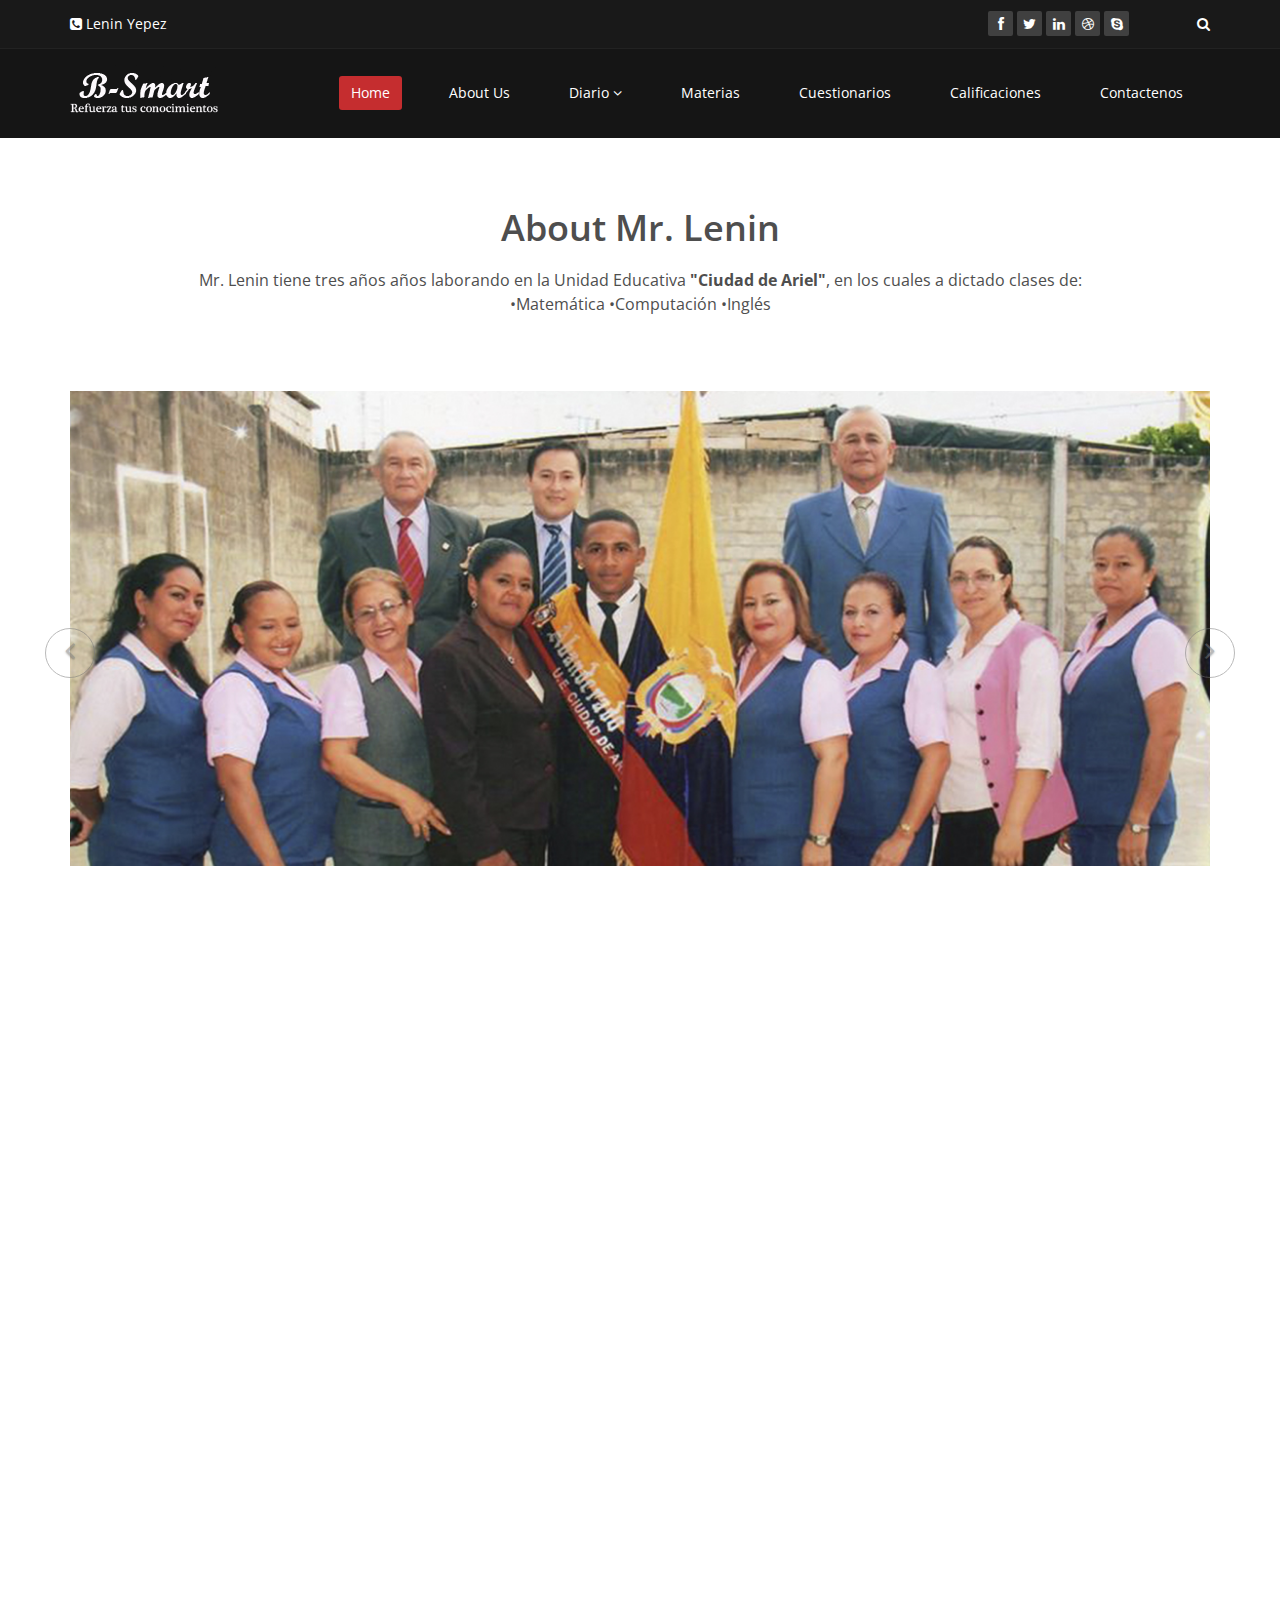
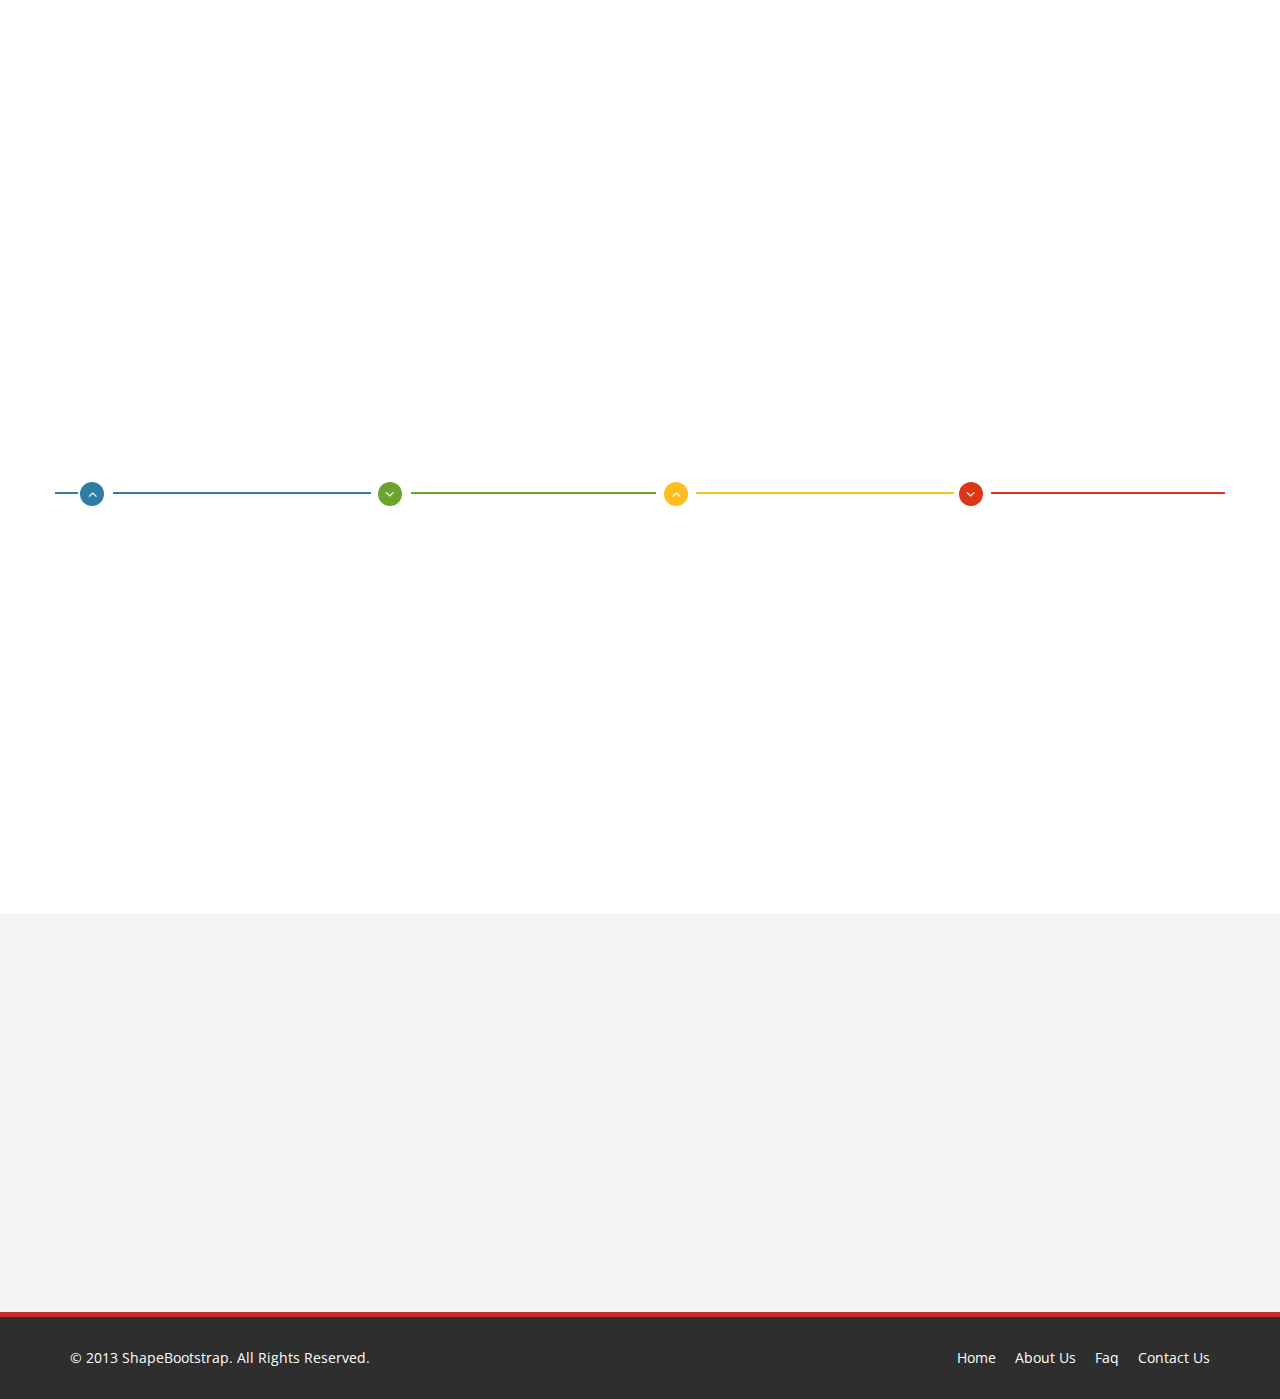
==== commit 58259f41: "a paginas" ====
--- a/about-us - copia.html
+++ b/about-us - copia.html
@@ -5,34 +5,95 @@
     <meta name="viewport" content="width=device-width, initial-scale=1.0">
     <meta name="description" content="">
     <meta name="author" content="">
-    <title>About Us | Corlate</title>
-	
-	<!-- core CSS -->
+    <title>about-us</title>
+    
+    <!-- core CSS -->
     <link href="css/bootstrap.min.css" rel="stylesheet">
     <link href="css/font-awesome.min.css" rel="stylesheet">
+    <link href="css/animate.min.css" rel="stylesheet">
     <link href="css/prettyPhoto.css" rel="stylesheet">
-    <link href="css/animate.min.css" rel="stylesheet">
-	<link href="css/main.css" rel="stylesheet">
+    <link href="css/main.css" rel="stylesheet">
     <link href="css/responsive.css" rel="stylesheet">
-	
     <!--[if lt IE 9]>
     <script src="js/html5shiv.js"></script>
     <script src="js/respond.min.js"></script>
     <![endif]-->       
-    <link rel="shortcut icon" href="images/ico/favicon.ico">
+    <link rel="shortcut icon" href="images/ico/bs1.ico">
     <link rel="apple-touch-icon-precomposed" sizes="144x144" href="images/ico/apple-touch-icon-144-precomposed.png">
     <link rel="apple-touch-icon-precomposed" sizes="114x114" href="images/ico/apple-touch-icon-114-precomposed.png">
     <link rel="apple-touch-icon-precomposed" sizes="72x72" href="images/ico/apple-touch-icon-72-precomposed.png">
     <link rel="apple-touch-icon-precomposed" href="images/ico/apple-touch-icon-57-precomposed.png">
 </head><!--/head-->
 
-<body>
+<body class="homepage">
 
     <header id="header">
+        <div class="top-bar">
+            <div class="container">
+                <div class="row">
+                    <div class="col-sm-6 col-xs-4">
+                        <div class="top-number"><p><i class="fa fa-phone-square"></i>  Lenin Yepez </p></div>
+                    </div>
+                    <div class="col-sm-6 col-xs-8">
+                       <div class="social">
+                            <ul class="social-share">
+                                <li><a href="#"><i class="fa fa-facebook"></i></a></li>
+                                <li><a href="#"><i class="fa fa-twitter"></i></a></li>
+                                <li><a href="#"><i class="fa fa-linkedin"></i></a></li> 
+                                <li><a href="#"><i class="fa fa-dribbble"></i></a></li>
+                                <li><a href="#"><i class="fa fa-skype"></i></a></li>
+                            </ul>
+                            <div class="search">
+                                <form role="form">
+                                    <input type="text" class="search-form" autocomplete="off" placeholder="Search">
+                                    <i class="fa fa-search"></i>
+                                </form>
+                           </div>
+                       </div>
+                    </div>
+                </div>
+            </div><!--/.container-->
+        </div><!--/.top-bar-->
+
+        <nav class="navbar navbar-inverse" role="banner">
+            <div class="container">
+                <div class="navbar-header">
+                    <button type="button" class="navbar-toggle" data-toggle="collapse" data-target=".navbar-collapse">
+                        <span class="sr-only">Toggle navigation</span>
+                        <span class="icon-bar"></span>
+                        <span class="icon-bar"></span>
+                        <span class="icon-bar"></span>
+                    </button>
+                    <a class="navbar-brand" href="index.php"><img src="images/logo2.png" alt="logo"></a>
+                </div>
+                
+                <div class="collapse navbar-collapse navbar-right">
+                    <ul class="nav navbar-nav">
+                        <li class="active"><a href="index.php">Home</a></li>
+                        <li><a href="about-us - copia.html">About Us</a></li>
+                        <li class="dropdown">
+                            <a href="#" class="dropdown-toggle" data-toggle="dropdown">Diario <i class="fa fa-angle-down"></i></a>
+                            <ul class="dropdown-menu">
+                                <li><a href="construccion.html">Tareas</a></li>
+                                <li><a href="construccion.html">Avisos</a></li>
+                                <li><a href="construccion.html">404</a></li>
+                                <li><a href="construccion.html">Shortcodes</a></li>
+                            </ul>
+                        </li>
+                        <li><a href="materias.html" target="info">Materias</a></li>
+                        <li><a href="cuestionarios.html">Cuestionarios</a></li>                        
+                        <li><a href="construccion.html">Calificaciones</a></li> 
+                        <li><a href="contactenos.html">Contactenos</a></li>                        
+                    </ul>
+                </div>
+            </div><!--/.container-->
+        </nav><!--/nav-->
         
-	</header><!--/header-->
-
-    <section id="about-us">
+    </header><!--/header-->
+
+<!--/************************* IFRAME centro **************************************************************-->
+    
+	<section id="about-us">
         <div class="container">
 			<div class="center wow fadeInDown">
 				<h2>About Mr. Lenin</h2>
@@ -227,7 +288,11 @@
 			</div><!--section-->
 		</div><!--/.container-->
     </section><!--/about-us-->
-	
+
+
+<!--/************************* IFRAME centro **************************************************************-->
+    
+   
     <section id="bottom">
         <div class="container wow fadeInDown" data-wow-duration="1000ms" data-wow-delay="600ms">
             <div class="row">
@@ -311,16 +376,12 @@
             </div>
         </div>
     </footer><!--/#footer-->
-    
 
     <script src="js/jquery.js"></script>
-    <script type="text/javascript">
-        $('.carousel').carousel()
-    </script>
     <script src="js/bootstrap.min.js"></script>
     <script src="js/jquery.prettyPhoto.js"></script>
     <script src="js/jquery.isotope.min.js"></script>
     <script src="js/main.js"></script>
     <script src="js/wow.min.js"></script>
 </body>
-</html>+</html>
--- a/css/main.css
+++ b/css/main.css
@@ -2096,7 +2096,7 @@
 .embed-container {
   position: relative;
   padding-bottom: 56.25%;
-  padding-top: 30px;
+  padding-top: 0px;
   height: 0;
   overflow: hidden;
 }
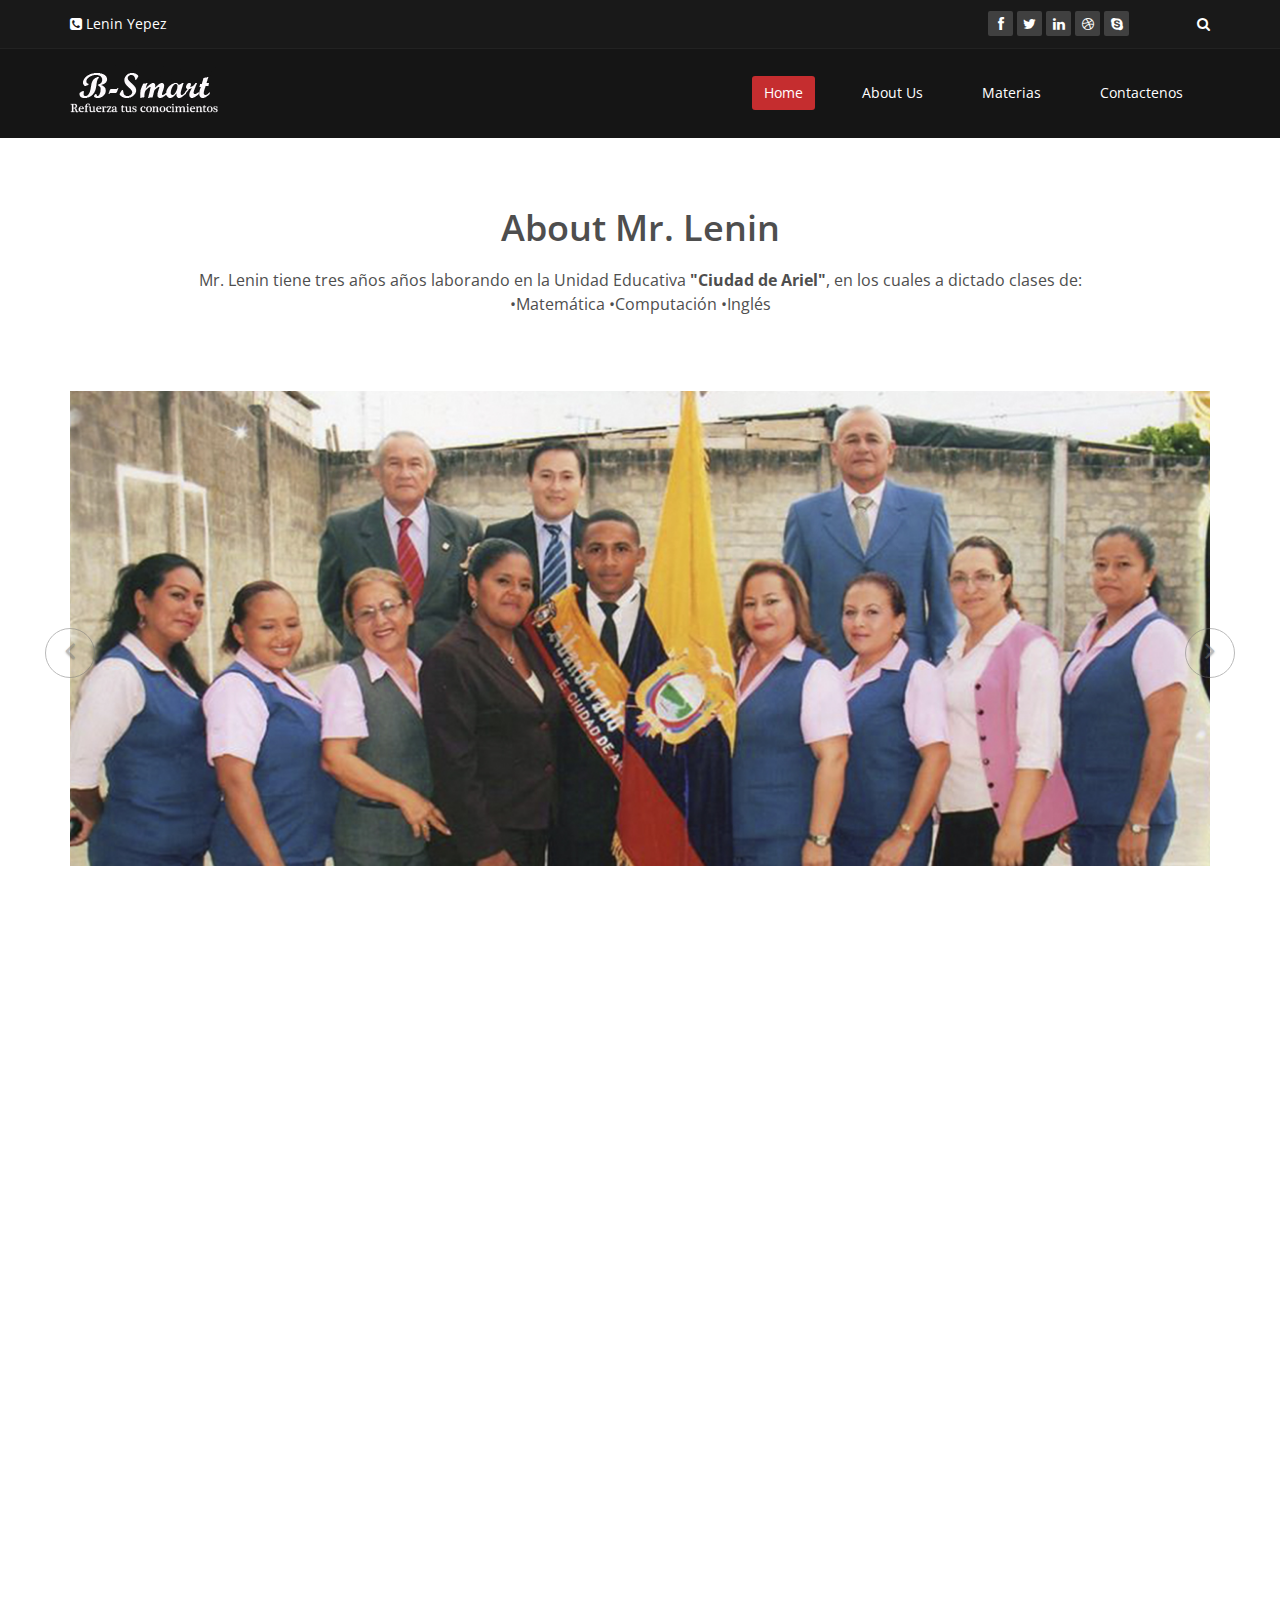
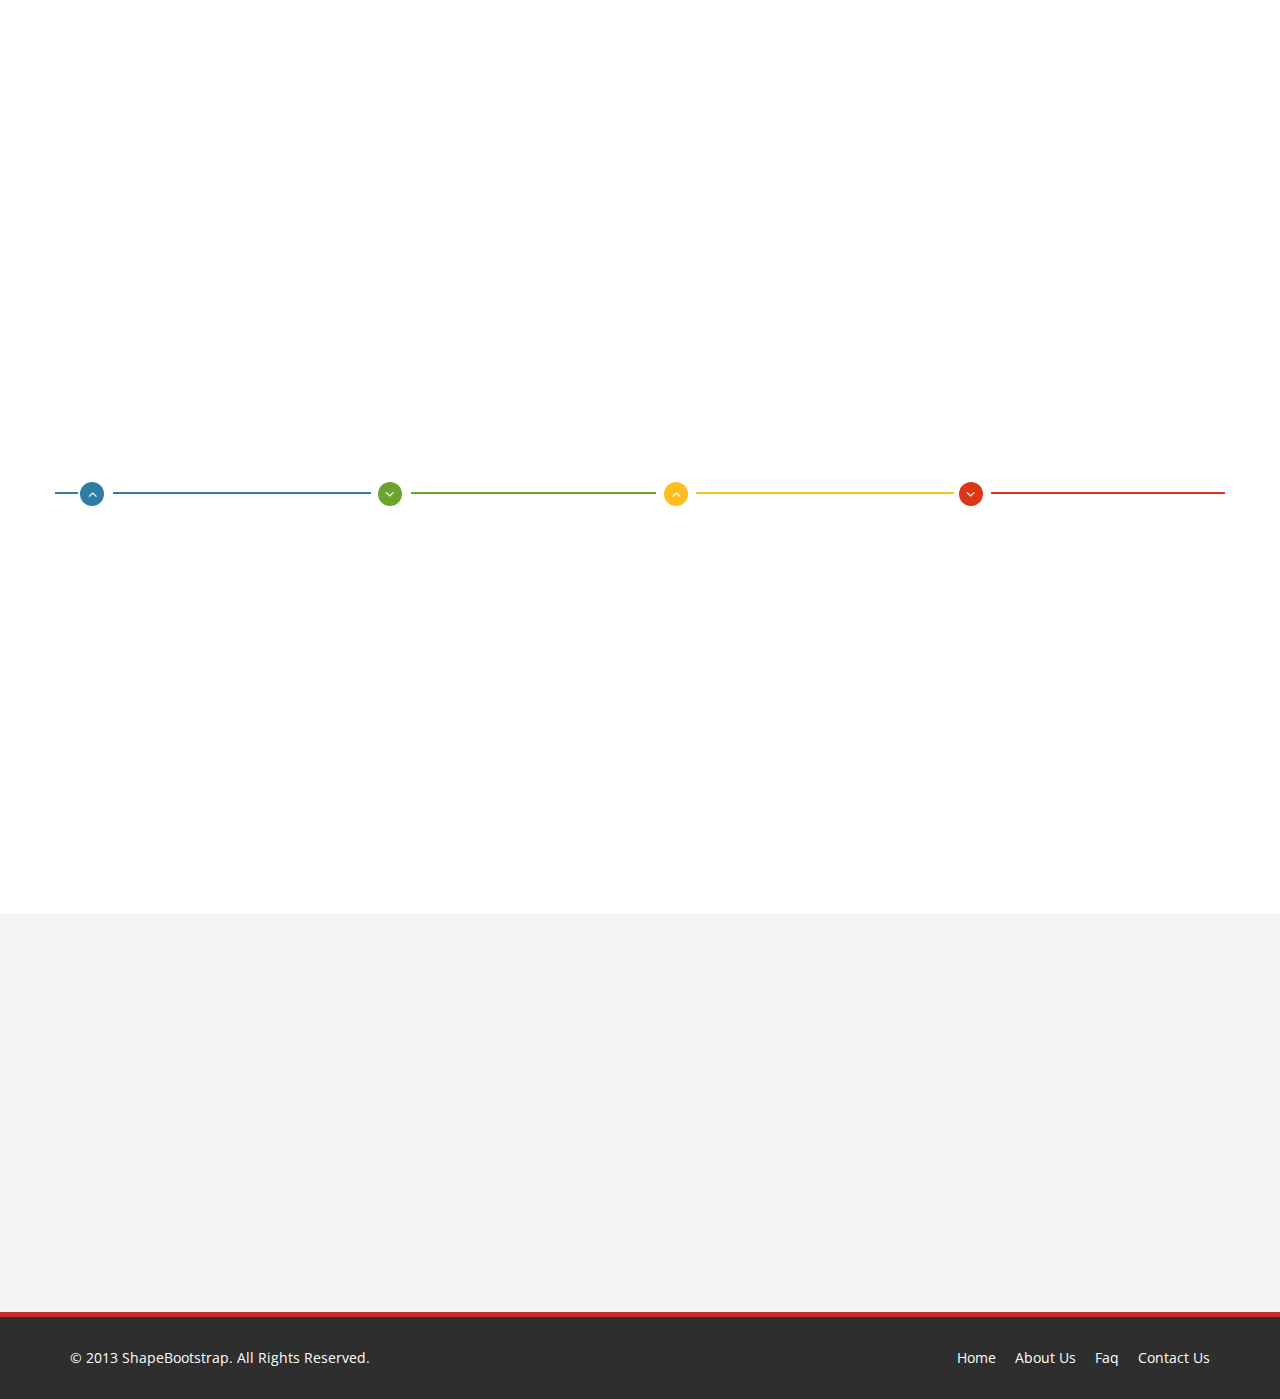
==== commit cea8ebb9: "Filadelfia" ====
--- a/about-us - copia.html
+++ b/about-us - copia.html
@@ -66,26 +66,26 @@
                     </button>
                     <a class="navbar-brand" href="index.php"><img src="images/logo2.png" alt="logo"></a>
                 </div>
-                
-                <div class="collapse navbar-collapse navbar-right">
-                    <ul class="nav navbar-nav">
-                        <li class="active"><a href="index.php">Home</a></li>
-                        <li><a href="about-us - copia.html">About Us</a></li>
+
+
+              <div class="collapse navbar-collapse navbar-right">
+                <ul class="nav navbar-nav">
+                  <li class="active"><a href="index.php">Home</a></li>
+                  <li><a href="about-us - copia.html">About Us</a></li><!--
                         <li class="dropdown">
-                            <a href="#" class="dropdown-toggle" data-toggle="dropdown">Diario <i class="fa fa-angle-down"></i></a>
+                            <a href="#" class="dropdown-toggle" data-toggle="dropdown">Diario Virtual <i class="fa fa-angle-down"></i></a>
                             <ul class="dropdown-menu">
-                                <li><a href="construccion.html">Tareas</a></li>
-                                <li><a href="construccion.html">Avisos</a></li>
-                                <li><a href="construccion.html">404</a></li>
-                                <li><a href="construccion.html">Shortcodes</a></li>
+                                <li><a href="construccion.html">Diario</a></li>
+                                <li><a href="horario.html">Horario de Clases</a></li>
+                                <li><a href="construccion.html">Horario de Examenes</a></li>
                             </ul>
-                        </li>
-                        <li><a href="materias.html" target="info">Materias</a></li>
-                        <li><a href="cuestionarios.html">Cuestionarios</a></li>                        
-                        <li><a href="construccion.html">Calificaciones</a></li> 
-                        <li><a href="contactenos.html">Contactenos</a></li>                        
-                    </ul>
-                </div>
+                        </li> -->
+                  <li><a href="materias.html">Materias</a></li>       <!-- target="info"-->  <!--
+                        <li><a href="cuestionarios2017.html" >Cuestionarios</a></li>
+                        <li><a href="calificaciones.html">Calificaciones</a></li> -->
+                  <li><a href="contactenos.html">Contactenos</a></li>
+                </ul>
+              </div>
             </div><!--/.container-->
         </nav><!--/nav-->
         
@@ -138,7 +138,7 @@
 			
 				<div class="center wow fadeInDown">
 					<h2>Habilidades</h2>
-					<p class="lead">Tiene conocimientos en campo informatica, asi como  <br> en el área de inglés</p>
+					<p class="lead">Tiene conocimientos en el campo informático, asi como  <br> en el área de inglés</p>
 				</div>
 				
 				<div class="row">
--- a/css/main.css
+++ b/css/main.css
@@ -2096,7 +2096,7 @@
 .embed-container {
   position: relative;
   padding-bottom: 56.25%;
-  padding-top: 0px;
+  padding-top: 30px;
   height: 0;
   overflow: hidden;
 }
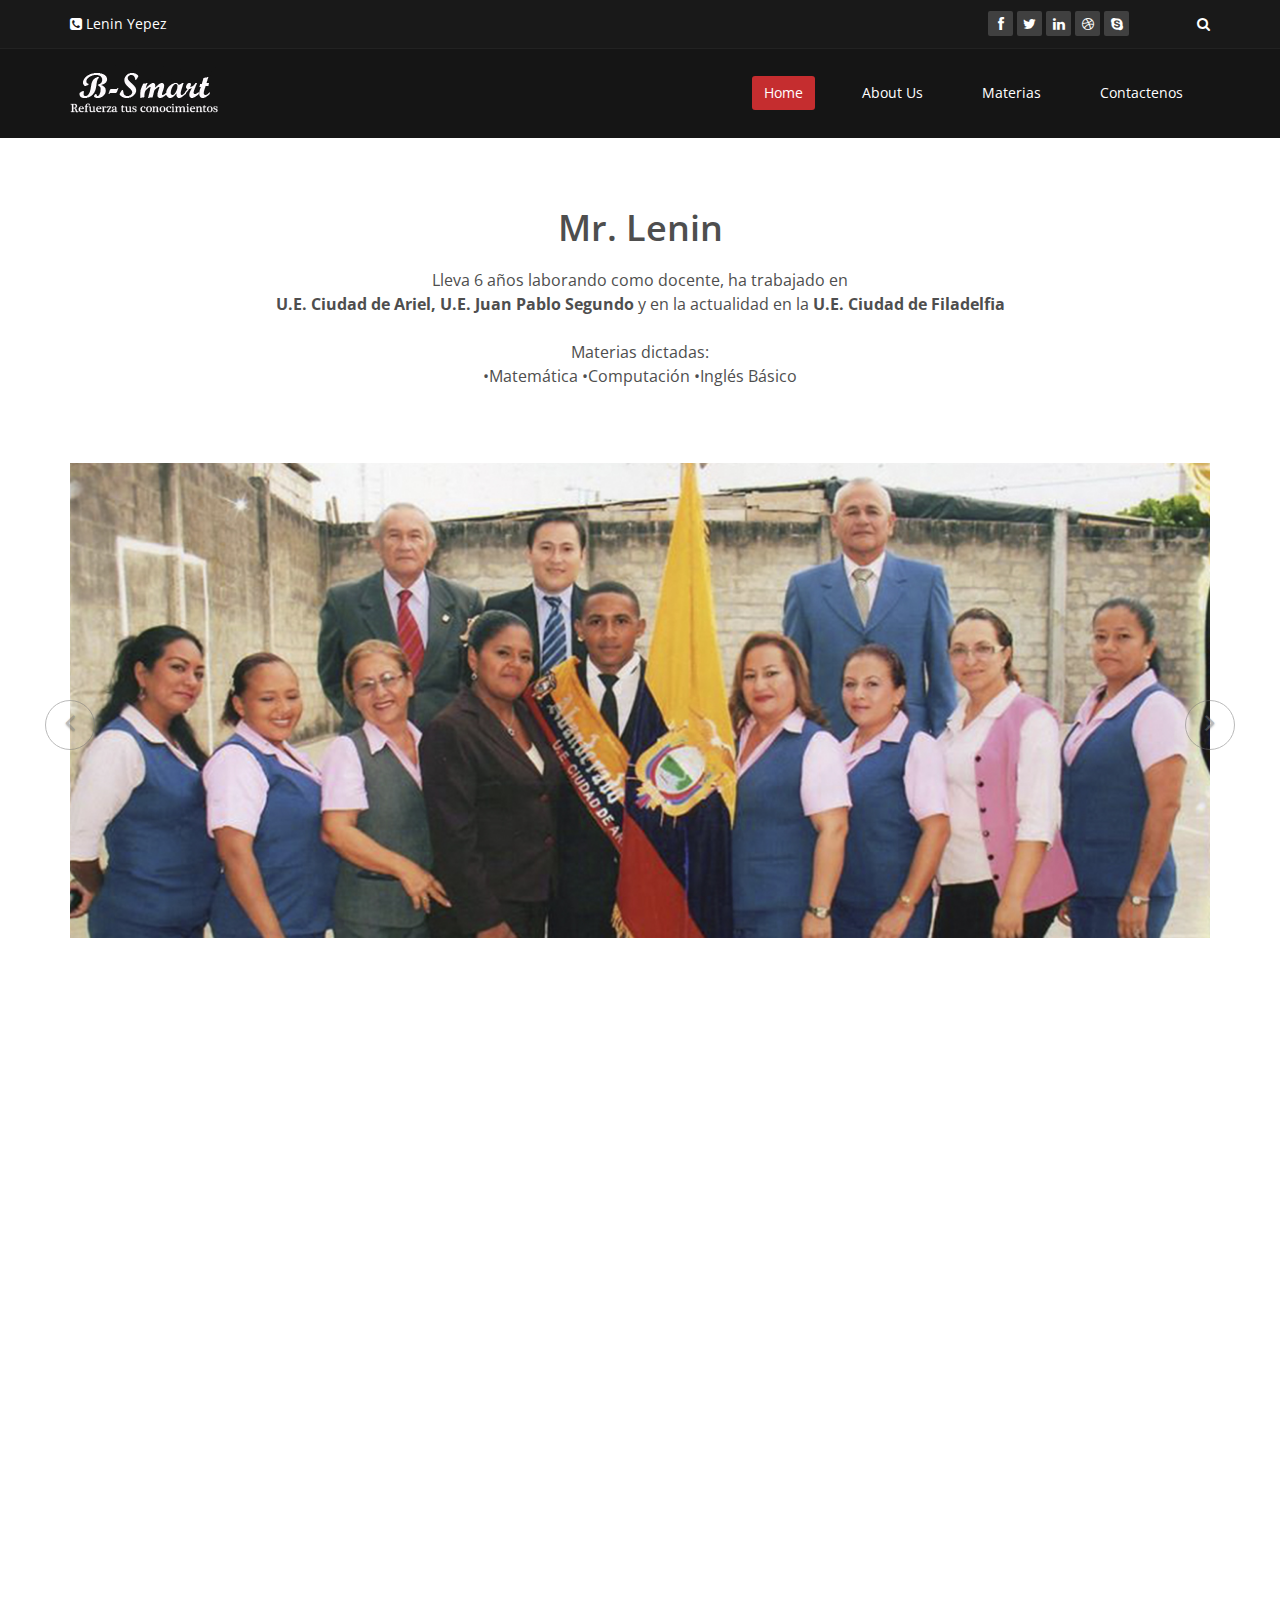
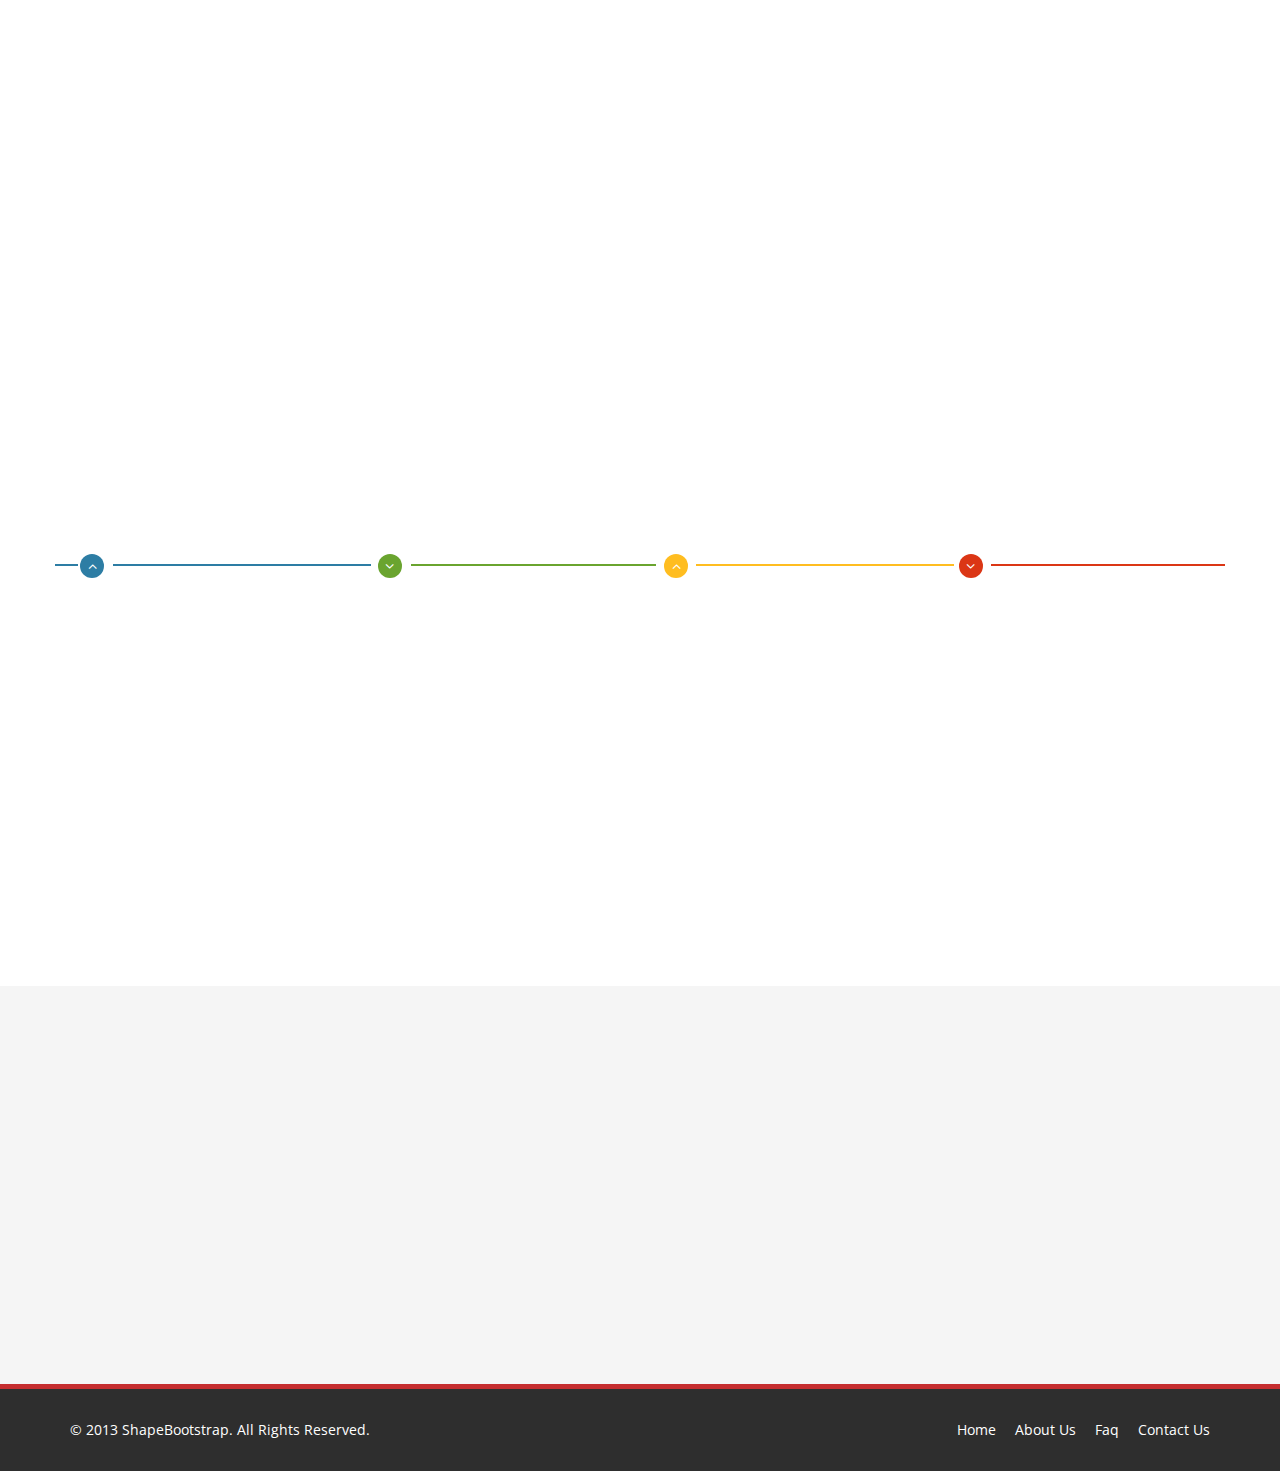
==== commit 4f23a8c8: "curriculum" ====
--- a/about-us - copia.html
+++ b/about-us - copia.html
@@ -96,8 +96,10 @@
 	<section id="about-us">
         <div class="container">
 			<div class="center wow fadeInDown">
-				<h2>About Mr. Lenin</h2>
-				<p class="lead">Mr. Lenin tiene tres años años laborando en la Unidad Educativa <b>"Ciudad de Ariel"</b>, en los cuales a dictado clases de:  <br> •Matemática   •Computación   •Inglés </p>  
+				<h2>Mr. Lenin</h2>
+				<p class="lead">Lleva 6 años laborando como docente, ha trabajado en <b> <br> U.E. Ciudad de Ariel,
+          U.E. Juan Pablo Segundo </b> y en la actualidad en la <b> U.E. Ciudad de Filadelfia</b>  <br><br> Materias dictadas:
+          <br> •Matemática   •Computación   •Inglés Básico   </p>
 			</div>
 			
 			<!-- about us slider -->
@@ -138,7 +140,7 @@
 			
 				<div class="center wow fadeInDown">
 					<h2>Habilidades</h2>
-					<p class="lead">Tiene conocimientos en el campo informático, asi como  <br> en el área de inglés</p>
+					<p class="lead">Tiene conocimientos en el campo informático, asi como  <br> en el área de matemáticas</p>
 				</div>
 				
 				<div class="row">
@@ -200,7 +202,7 @@
 								</div>
 								<div class="media-body">
 									<h4>Estudia </h4>
-									<h5>Licenciatura en Sistemas de la Informacion</h5>
+									<h5>Licenciatura en Sistemas de la Informacion (93% avance de la carrera)</h5>
 									<ul class="tag clearfix">
 										<li class="btn"><a href="http://www.espol.edu.ec/" target="_blank">Web</a></li>										
 									</ul>
